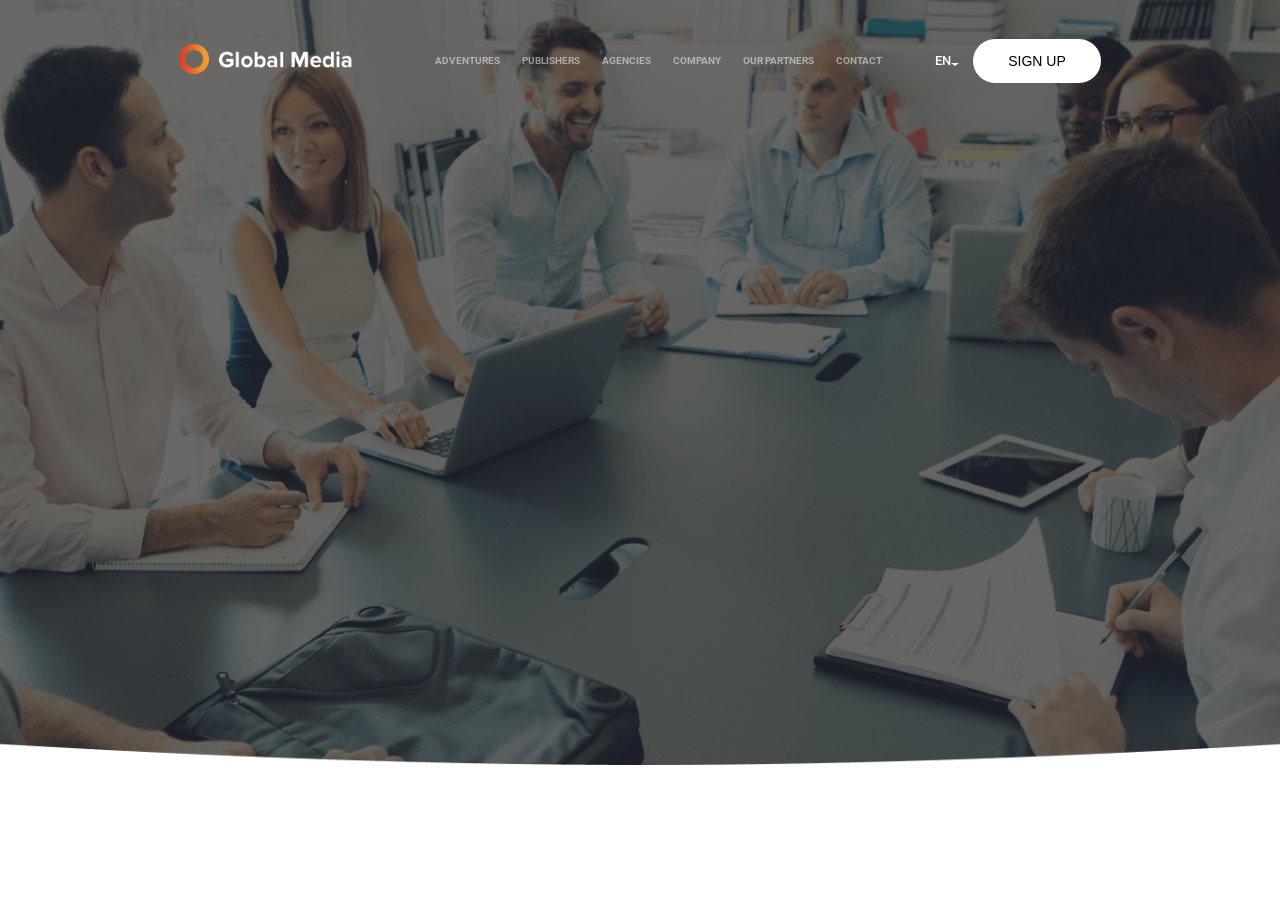
==== index.html @ 4d8687d4 "check-2" ====
<!DOCTYPE html>
<html lang="en">
<head>
    <meta charset="UTF-8">
    <meta name="viewport" content="width=device-width, initial-scale=1.0">
    <title>Document</title>
    <link rel="stylesheet" href="../public/styles/index.css">
    <link rel="stylesheet" href="../public/styles/media.css">
    <link rel="preconnect" href="https://fonts.googleapis.com">
    <link rel="preconnect" href="https://fonts.gstatic.com" crossorigin>
    <link href="https://fonts.googleapis.com/css2?family=Grand+Hotel&family=Lato:ital,wght@0,100;0,300;0,400;0,700;0,900;1,100;1,300;1,400;1,700;1,900&family=Montserrat:ital,wght@0,100..900;1,100..900&family=Roboto:ital,wght@0,100;0,300;0,400;0,500;0,700;0,900;1,100;1,300;1,400;1,500;1,700;1,900&display=swap" rel="stylesheet">
</head>
<body>

    <div class="topContainer">
        <div class="innerContainer"> 
            <div class="navBar">
                <div class="navPartOne">
                    <div class="logoImgOne">
                        <img src="../public//assets/bg.png" alt="errorLoading"/>
                    </div>
                    <div class="logoImgTwo">
                        <img src="../public//assets/global_media.png" alt="errorLoading"/>
                    </div>
                </div>
                <div class="navPartTwo">
                    <p>ADVENTURES</p>
                    <p>PUBLISHERS</p>
                    <p>AGENCIES</p>
                    <p>COMPANY</p>
                    <p>OUR PARTNERS</p>
                    <p>CONTACT</p>
                </div>
                <div class="navPartThree">
                    <div class="navPartThreeOne">
                        <div class="en">
                            EN
                        </div>
                        <div class="signUp">
                            <img src="../public//assets/image_2.png" alt="errorLoading"/>
                        </div>
                    </div>
                    <div class="navPartThreeTwo">
                        <button>SIGN UP</button>
                    </div>
                </div>
            </div>
        </div>  
    </div>
    
</body>
</html>
---- public/styles/index.css ----
*{
    margin: 0;
    padding: 0;
    box-sizing: border-box;
}

body {
    width: 100%;
    height: 100vh;
    box-sizing: border-box;
}

.topContainer {
    width: 100%;
    height: 85%;
    background-image: url(../assets/main-bg.png);
    background-repeat: no-repeat;
    background-position: center;
    background-size: cover;
}

.topContainer .innerContainer {
    width: 100%;
    height: 100%;
    padding: 2% 14%;
}

.navBar {
    width: 100%;
    height: 10%;
    display: flex;
    flex-direction: row;
    justify-content: space-between;
    align-items: flex-start;
    align-items: center;
}

.navBar .navPartOne {
    display: flex;
    flex-direction: row;
    align-items: center;
}

.navBar .navPartTwo {
    display: flex;
    align-items: center;
}

.navBar .navPartOne .logoImgOne img,
.navBar .navPartOne .logoImgTwo img {
    width: 75%;
    height: 100%;
}

.navBar .navPartTwo p {
    opacity: 0.502;
    font-size: 10px;
    line-height: 36px;
    text-transform: uppercase;
    color: #ffffff;
    font-weight: 700;
    font-family: "Roboto";
    padding: 0 11px;
}

.navBar .navPartThree {
    display: flex;
    align-items: center;
    justify-content: center;
}

.navBar .navPartThree .navPartThreeTwo button {
    font-size: 14px;
    border-radius: 25px;
    background-color: #ffffff;
    outline: none;
    border: none;
    padding: 1em 2.5em;
}

.navBar .navPartThreeOne {
    display: flex;
    align-items: center;
    padding: 0 14px;
}

.navBar .navPartThreeOne .en {
    font-size: 13px;
    line-height: 36px;
    color: #ffffff;
    font-weight: 500;
    font-family: "Roboto";
}
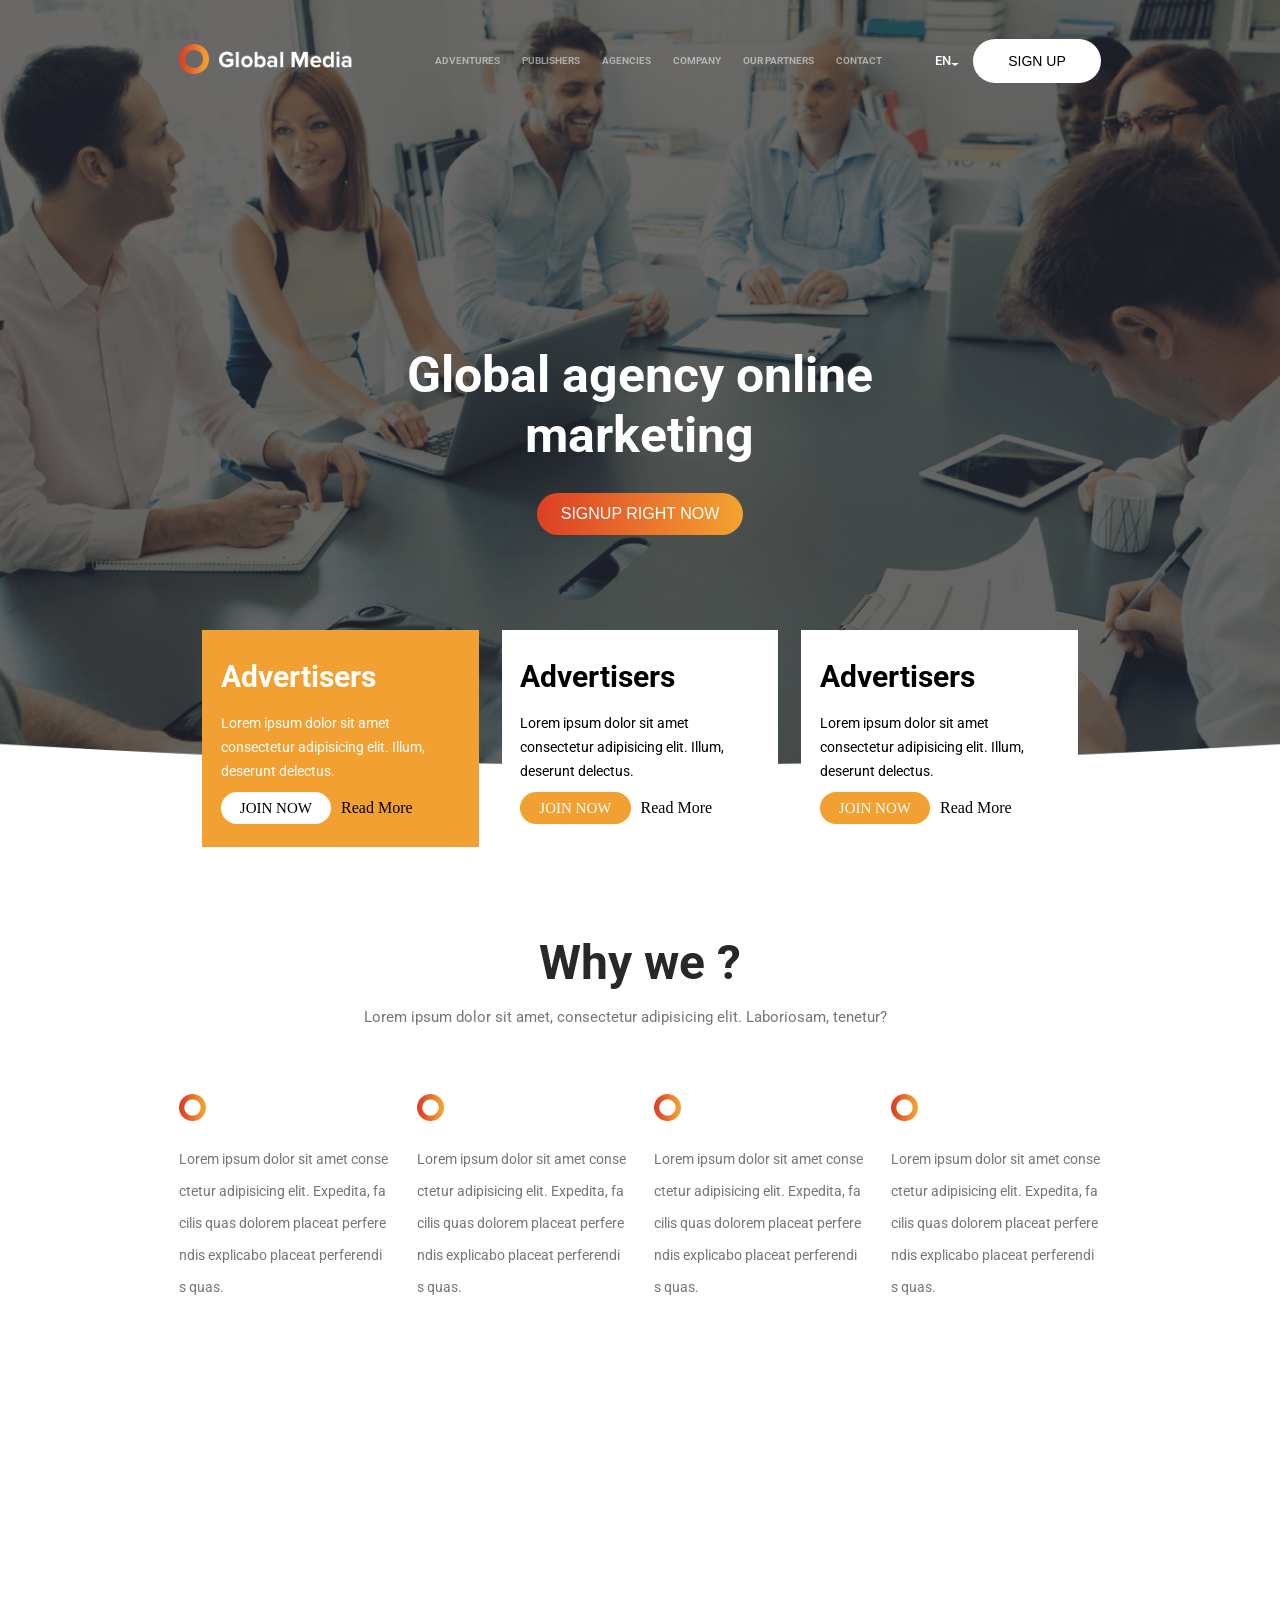
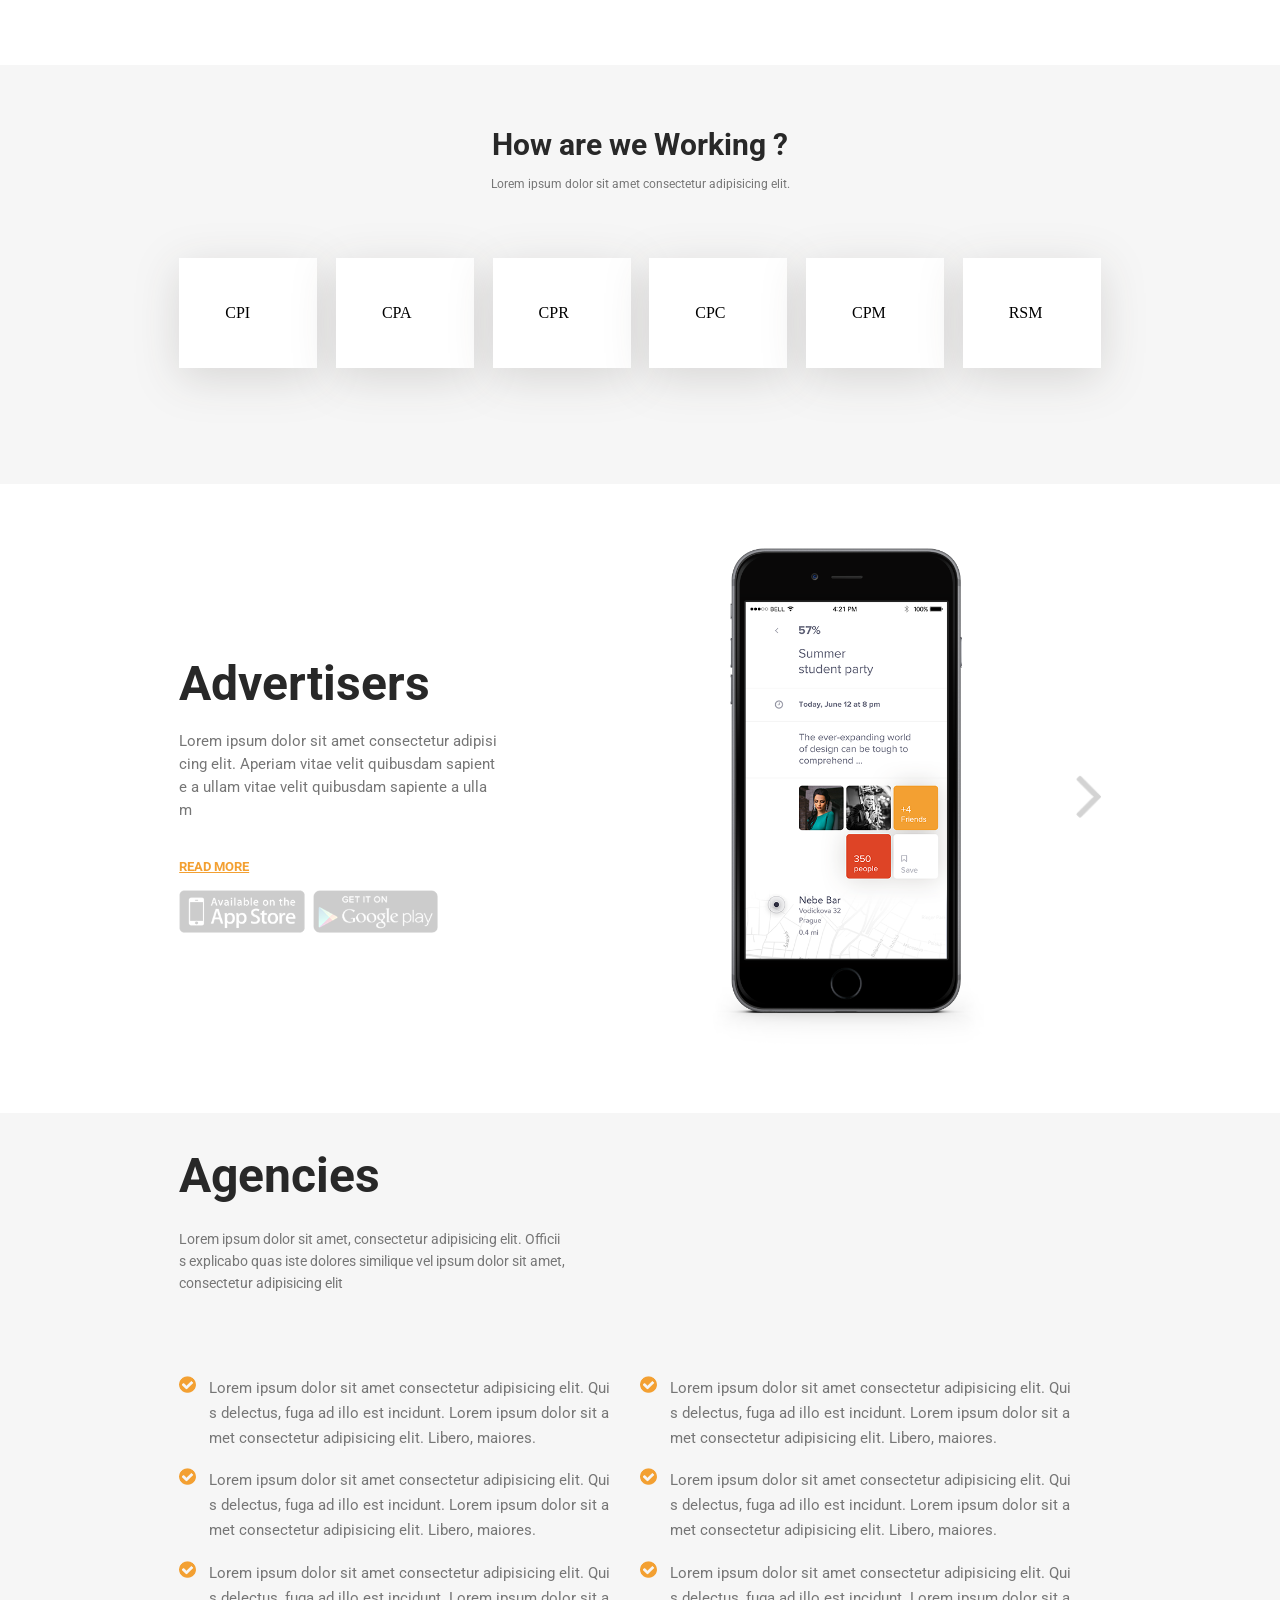
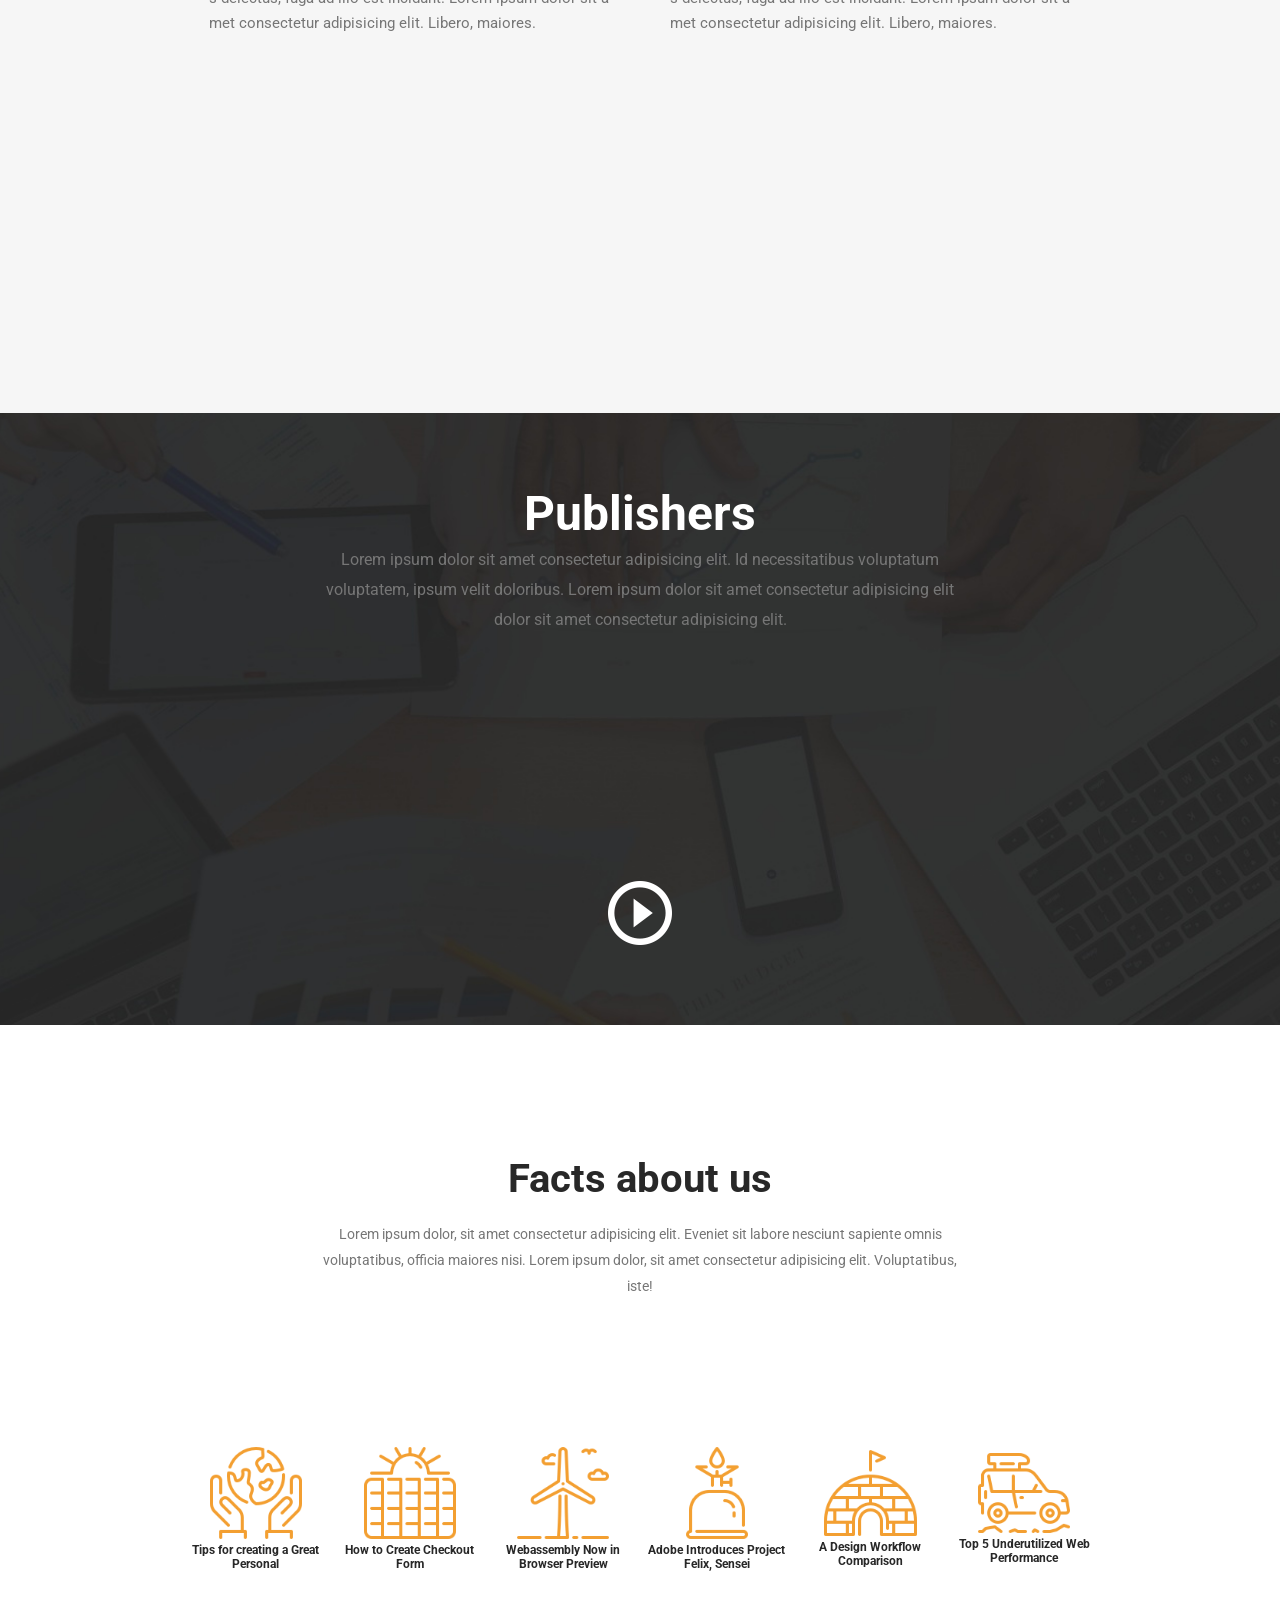
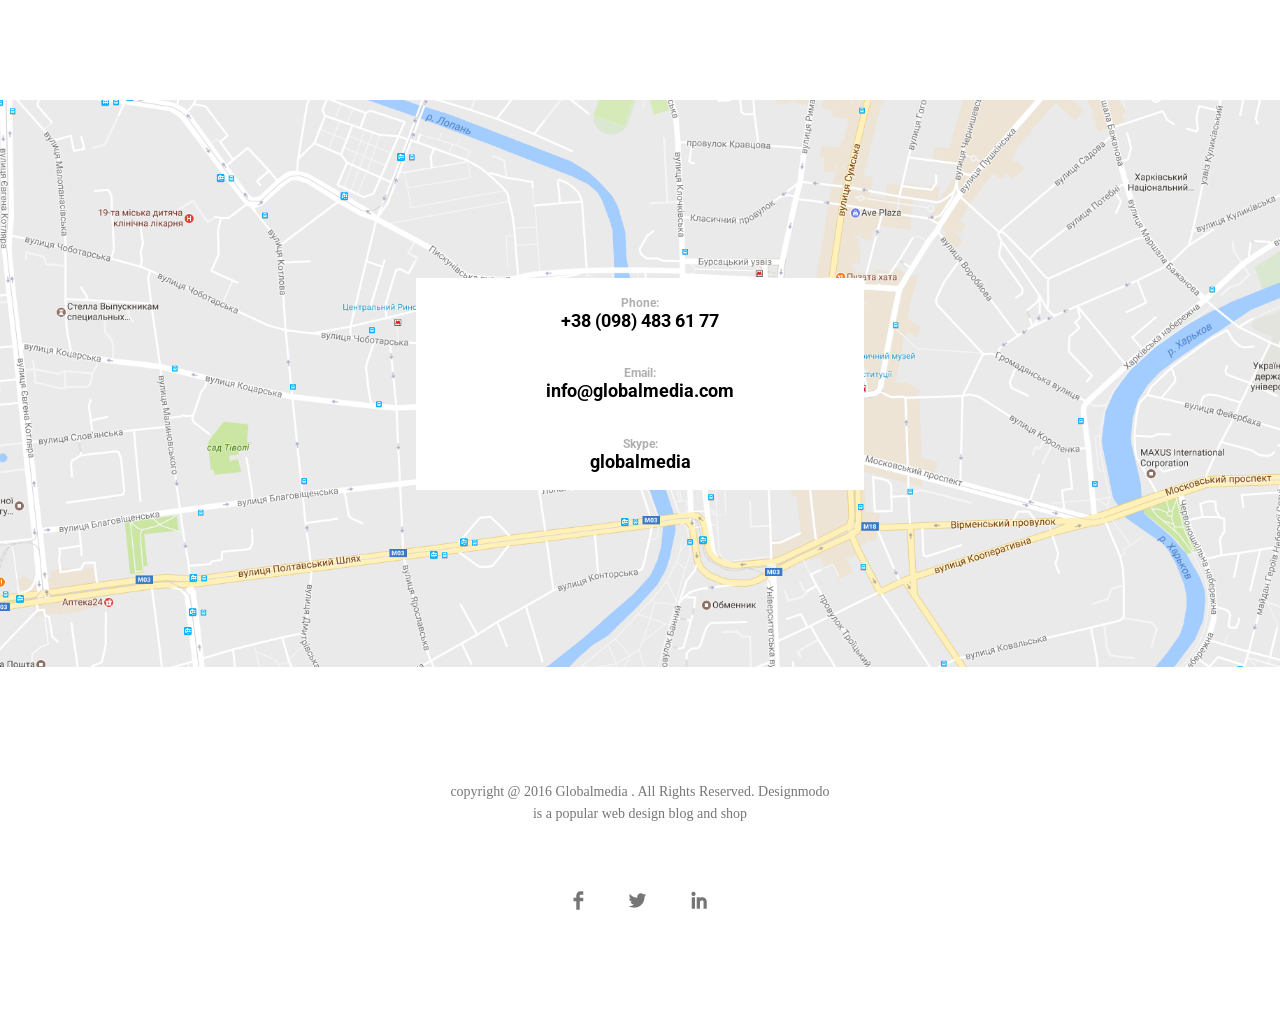
==== commit c97a1912: "first-proper-build" ====
--- a/index.html
+++ b/index.html
@@ -4,8 +4,8 @@
     <meta charset="UTF-8">
     <meta name="viewport" content="width=device-width, initial-scale=1.0">
     <title>Document</title>
-    <link rel="stylesheet" href="../public/styles/index.css">
-    <link rel="stylesheet" href="../public/styles/media.css">
+    <link rel="stylesheet" href="./public/styles/index.css">
+    <link rel="stylesheet" href="./public/styles/media.css">
     <link rel="preconnect" href="https://fonts.googleapis.com">
     <link rel="preconnect" href="https://fonts.gstatic.com" crossorigin>
     <link href="https://fonts.googleapis.com/css2?family=Grand+Hotel&family=Lato:ital,wght@0,100;0,300;0,400;0,700;0,900;1,100;1,300;1,400;1,700;1,900&family=Montserrat:ital,wght@0,100..900;1,100..900&family=Roboto:ital,wght@0,100;0,300;0,400;0,500;0,700;0,900;1,100;1,300;1,400;1,500;1,700;1,900&display=swap" rel="stylesheet">
@@ -15,12 +15,16 @@
     <div class="topContainer">
         <div class="innerContainer"> 
             <div class="navBar">
+                <div class="navPartZero">
+                    <p>Nav</p>
+                </div>
+
                 <div class="navPartOne">
                     <div class="logoImgOne">
-                        <img src="../public//assets/bg.png" alt="errorLoading"/>
+                        <img src="./public//assets/bg.png" alt="errorLoading"/>
                     </div>
                     <div class="logoImgTwo">
-                        <img src="../public//assets/global_media.png" alt="errorLoading"/>
+                        <img src="./public//assets/global_media.png" alt="errorLoading"/>
                     </div>
                 </div>
                 <div class="navPartTwo">
@@ -37,7 +41,7 @@
                             EN
                         </div>
                         <div class="signUp">
-                            <img src="../public//assets/image_2.png" alt="errorLoading"/>
+                            <img src="./public//assets/image_2.png" alt="errorLoading"/>
                         </div>
                     </div>
                     <div class="navPartThreeTwo">
@@ -45,7 +49,424 @@
                     </div>
                 </div>
             </div>
+
+            <div class="globalAgencyContainer">
+                <div class="globalAgencyContainerInnerContainer">
+                    <div class="globalAgencyHeading">
+                        Global agency online marketing
+                    </div>
+
+                    <div class="mobileOfficeImage">
+                        <img src="./public/assets/mobile-office.jpg" alt="errorLoading"/>
+                    </div>
+
+                    <div class="globalAgencyButton">
+                        <button>SIGNUP RIGHT NOW</button>
+                    </div>
+                </div>
+            </div>
         </div>  
+    </div>
+
+    <div class="secondContainer">
+        <div class="innerContainer">
+            <div class="cards">
+                <div class="cardOne">
+                    <div class="heading">
+                        Advertisers
+                    </div>
+                    <div class="para">
+                        Lorem ipsum dolor sit amet consectetur adipisicing elit. 
+                        Illum, deserunt delectus.
+                    </div>
+                    <div class="buttonsContainer">
+                        <div class="joinButton">JOIN NOW</div>
+                        <div class="readButton">Read More</div>
+                    </div>
+                </div>
+                <div class="cardTwo">
+                    <div class="heading">
+                        Advertisers
+                    </div>
+                    <div class="para">
+                        Lorem ipsum dolor sit amet consectetur adipisicing elit. 
+                        Illum, deserunt delectus.
+                    </div>
+                    <div class="buttonsContainer">
+                        <div class="joinButton">JOIN NOW</div>
+                        <div class="readButton">Read More</div>
+                    </div>
+                </div>
+                <div class="cardThree">
+                    <div class="heading">
+                        Advertisers
+                    </div>
+                    <div class="para">
+                        Lorem ipsum dolor sit amet consectetur adipisicing elit. 
+                        Illum, deserunt delectus.
+                    </div>
+                    <div class="buttonsContainer">
+                        <div class="joinButton">JOIN NOW</div>
+                        <div class="readButton">Read More</div>
+                    </div>
+                </div>
+            </div>
+
+            <div class="whyWeContainer">
+                <div class="whyWeHeading">
+                    Why we ?
+                </div>
+                <div class="whyWePara">
+                    <p>
+                        Lorem ipsum dolor sit amet, consectetur adipisicing elit. Laboriosam, tenetur?
+                    </p>
+                </div>
+            </div>
+
+            <div class="whyWeDescriptionContainer">
+                <div class="innerWhyWeDescriptionContainer">
+                    <div class="whyWeCard">
+                        <div class="imgContainer">
+                            <img src="./public//assets/bg.png" />
+                        </div>
+                        <div class="paraContainer">
+                            <p>
+                                Lorem ipsum dolor sit amet consectetur adipisicing elit.
+                                Expedita, facilis quas dolorem placeat perferendis explicabo
+                                placeat perferendis quas.
+                            </p>
+                        </div>
+                    </div>
+                    <div class="whyWeCard">
+                        <div class="imgContainer">
+                            <img src="./public//assets/bg.png" />
+                        </div>
+                        <div class="paraContainer">
+                            <p>
+                                Lorem ipsum dolor sit amet consectetur adipisicing elit.
+                                Expedita, facilis quas dolorem placeat perferendis explicabo
+                                placeat perferendis quas.
+                            </p>
+                        </div>
+                    </div>
+                    <div class="whyWeCard">
+                        <div class="imgContainer">
+                            <img src="./public//assets/bg.png" />
+                        </div>
+                        <div class="paraContainer">
+                            <p>
+                                Lorem ipsum dolor sit amet consectetur adipisicing elit.
+                                Expedita, facilis quas dolorem placeat perferendis explicabo
+                                placeat perferendis quas.
+                            </p>
+                        </div>
+                    </div>
+                    <div class="whyWeCard">
+                        <div class="imgContainer">
+                            <img src="./public//assets/bg.png" />
+                        </div>
+                        <div class="paraContainer">
+                            <p>
+                                Lorem ipsum dolor sit amet consectetur adipisicing elit.
+                                Expedita, facilis quas dolorem placeat perferendis explicabo
+                                placeat perferendis quas.
+                            </p>
+                        </div>
+                    </div>
+                </div>
+            </div>
+        </div>
+    </div>
+
+    <div class="thirdContainer">    
+        <div class="innerThirdContainer"> 
+                <div class="workingContainer">
+                    <div class="heading">
+                        How are we Working ?
+                    </div>
+                    <div class="subHeading">
+                        Lorem ipsum dolor sit amet consectetur adipisicing elit.
+                    </div>
+                </div>
+                <div class="workingCardsContainer">
+                    <div class="card">CPI</div>
+                    <div class="card">CPA</div>
+                    <div class="card">CPR</div>
+                    <div class="card">CPC</div>
+                    <div class="card">CPM</div>
+                    <div class="card">RSM</div>
+                </div>
+        </div>
+    </div>
+
+    <div class="fourthContainer">
+        <div class="innerFourthContainer">
+            <div class="advertisersPhoneContainer">
+                <div class="advertisersContainer">
+                    <div class="heading">Advertisers</div>
+                    <div class="subHeading">
+                        Lorem ipsum dolor sit amet consectetur adipisicing elit.
+                        Aperiam vitae velit quibusdam sapiente a ullam
+                        vitae velit quibusdam sapiente a ullam
+                    </div>
+                    <div class="readMore">
+                        Read More
+                    </div>
+                    <div class="buttons">
+                        <div>
+                            <img src="./public/assets/app-store.png" alt="errorLoading"/>
+                        </div>
+                        <div>
+                            <img src="./public/assets/google-play.png" alt="errorLoading"/>
+                        </div>
+                    </div>
+                </div>
+                <div class="phoneContainer">
+                    <div class="phoneImage">
+                        <img src="./public/assets/iphone 6s.png" alt="errorLoading" />
+                    </div>
+                </div>
+
+                <div class="rightIconContainer">
+                    <div class="rightIcon">
+                        <img src="./public/assets/image_3.png" alt="errorLoading"/>
+                    </div>
+                </div>
+            </div>
+        </div>
+    </div>
+
+    <div class="fifthContainer">
+        <div class="innerFifthContainer">
+            <div class="agenciesContainer">
+                <div class="heading">Agencies</div>
+                <div class="para">
+                    Lorem ipsum dolor sit amet, consectetur adipisicing elit.
+                    Officiis explicabo quas iste dolores similique vel ipsum dolor sit amet,
+                    consectetur adipisicing elit
+                </div>
+            </div>
+
+            <div class="agenciesListContainer">
+                <div class="containerOne">
+                    <div class="list">
+                        <div class="listSymbol">
+                            <img src="./public/assets/image_6.png" />
+                        </div>
+                        <div class="para">
+                            Lorem ipsum dolor sit amet consectetur adipisicing elit.
+                            Quis delectus, fuga ad illo est incidunt.
+                            Lorem ipsum dolor sit amet consectetur adipisicing elit. Libero, maiores.
+                        </div>
+                    </div>
+                    <div class="list">
+                        <div class="listSymbol">
+                            <img src="./public/assets/image_6.png" />
+                        </div>
+                        <div class="para">
+                            Lorem ipsum dolor sit amet consectetur adipisicing elit.
+                            Quis delectus, fuga ad illo est incidunt.
+                            Lorem ipsum dolor sit amet consectetur adipisicing elit. Libero, maiores.
+                        </div>
+                    </div>
+                    <div class="list">
+                        <div class="listSymbol">
+                            <img src="./public/assets/image_6.png" />
+                        </div>
+                        <div class="para">
+                            Lorem ipsum dolor sit amet consectetur adipisicing elit.
+                            Quis delectus, fuga ad illo est incidunt.
+                            Lorem ipsum dolor sit amet consectetur adipisicing elit. Libero, maiores.
+                        </div>
+                    </div>
+                   
+                </div>
+                <div class="containerTwo">                    
+                    <div class="list">
+                        <div class="listSymbol">
+                            <img src="./public/assets/image_6.png" />
+                        </div>
+                        <div class="para">
+                            Lorem ipsum dolor sit amet consectetur adipisicing elit.
+                            Quis delectus, fuga ad illo est incidunt.
+                            Lorem ipsum dolor sit amet consectetur adipisicing elit. Libero, maiores.
+                        </div>
+                    </div>
+                    <div class="list">
+                        <div class="listSymbol">
+                            <img src="./public/assets/image_6.png" />
+                        </div>
+                        <div class="para">
+                            <p>Lorem ipsum dolor sit amet consectetur adipisicing elit.
+                            Quis delectus, fuga ad illo est incidunt.
+                            Lorem ipsum dolor sit amet consectetur adipisicing elit. Libero, maiores.
+                            </p>
+                        </div>
+                    </div>
+                    <div class="list">
+                        <div class="listSymbol">
+                            <img src="./public/assets/image_6.png" />
+                        </div>
+                        <div class="para">
+                            <p>
+                                Lorem ipsum dolor sit amet consectetur adipisicing elit.
+                                Quis delectus, fuga ad illo est incidunt.
+                                Lorem ipsum dolor sit amet consectetur adipisicing elit. Libero, maiores.
+                            </p>
+                        </div>
+                    </div>
+                    
+
+                </div>
+            </div>
+        </div>
+    </div>
+
+    <div class="sixthContainer">
+        <div class="innerSixthContainer">
+            <div class="publishersContainer">
+                <div class="blockOne">
+                    <div class="heading">
+                        Publishers
+                    </div>
+                    <div class="para">
+                        Lorem ipsum dolor sit amet consectetur adipisicing elit.
+                         Id necessitatibus voluptatum voluptatem, ipsum velit doloribus.
+                         Lorem ipsum dolor sit amet consectetur adipisicing elit 
+                         dolor sit amet consectetur adipisicing elit.
+                    </div>
+                </div>
+                <div class="blockTwo">
+                    <img src="./public/assets/play.png" alt="errorLoading" />
+                </div>
+            </div>
+        </div>
+    </div>
+
+    <div class="seventhContainer">
+        <div class="innerSeventhContainer">
+            <div class="factsContainer">
+                <div class="factsOne">
+                    <div class="heading">
+                        Facts about us
+                    </div>
+                    <div class="subHeading">
+                        Lorem ipsum dolor, sit amet consectetur adipisicing elit.
+                        Eveniet sit labore nesciunt sapiente omnis voluptatibus, officia maiores nisi.
+                        Lorem ipsum dolor, sit amet consectetur adipisicing elit. Voluptatibus, iste!
+                    </div>
+                </div>
+                <div class="factsTwo">
+                    <div class="card">
+                        <div class="cardImage"> 
+                            <img src="./public/assets/glob.png" alt="errorLoading" />        
+                        </div>
+                        <div class="cardHeading">
+                            Tips for creating a Great Personal
+                        </div>
+                        <div class="cardIndicator">
+
+                        </div>
+                    </div>
+                    <div class="card">
+                        <div class="cardImage"> 
+                             <img src="./public/assets/sun.png" alt="errorLoading" />
+                        </div>
+                        <div class="cardHeading">
+                            How to Create Checkout Form
+                        </div>
+                        <div class="cardIndicator">
+
+                        </div>
+                    </div>
+                    <div class="card">
+                        <div class="cardImage"> 
+                            <img src="./public/assets/wind-wheel.png" alt="errorLoading" />
+                        </div>
+                        <div class="cardHeading">
+                            Webassembly Now in Browser Preview
+                        </div>
+                        <div class="cardIndicator">
+
+                        </div>
+                    </div>
+                    <div class="card">
+                        <div class="cardImage"> 
+                             <img id="flowerImg" src="./public/assets/image_17.png" alt="errorLoading" />
+                        </div>
+                        <div class="cardHeading">
+                            Adobe Introduces Project Felix, Sensei
+                        </div>
+                        <div class="cardIndicator">
+
+                        </div>
+                    </div>
+                    <div class="card">
+                        <div class="cardImage"> 
+                             <img src="./public/assets/flag.png" alt="errorLoading" />
+                        </div>
+                        <div class="cardHeading">
+                            A Design Workflow Comparison
+                        </div>
+                        <div class="cardIndicator">
+
+                        </div>
+                    </div>
+                    <div class="card">
+                        <div class="cardImage"> 
+                            <img src="./public//assets/car.png" alt="errorLoading" />
+                        </div>
+                        <div class="cardHeading">
+                            Top 5 Underutilized Web Performance
+                        </div>
+                        <div class="cardIndicator">
+
+                        </div>
+                    </div>
+                </div>
+            </div>
+        </div>
+    </div>
+
+    <div class="eightContainer">
+        <div class="innerEightContainer">
+            <div class="mapContainer">
+                <div class="phone">
+                    <p class="heading">Phone:</p>
+                    <p class="description">+38 (098) 483 61 77</p>
+                </div>
+                <div class="email">
+                    <p class="heading">Email:</p>
+                    <p class="description">info@globalmedia.com</p>
+                </div>
+                <div class="skype">
+                    <p class="heading">Skype:</p>
+                    <p class="description">globalmedia</p>
+                </div>
+            </div>
+        </div>
+    </div>
+
+    <div class="ninthContainer">
+        <div class="innerNinthContainer">
+            <div class="detailsContainer">
+                <div class="copyrightContainer">
+                    copyright @ 2016 Globalmedia . All Rights Reserved. Designmodo is a popular web 
+                    design blog and shop
+                </div>
+                <div class="socialIconsContainer">
+                    <div class="icon">
+                        <img src="./public/assets/meta.png" alt="errorLoading"/>
+                    </div>
+                    <div class="icon">
+                        <img src="./public/assets/twitter.png" alt="errorLoading"/>
+                    </div>
+                    <div class="icon">
+                        <img src="./public/assets/linkedin.png" alt="errorLoading"/>
+                    </div>
+                </div>
+            </div>
+        </div>
     </div>
     
 </body>
--- a/public/styles/index.css
+++ b/public/styles/index.css
@@ -9,6 +9,7 @@
     width: 100%;
     height: 100vh;
     box-sizing: border-box;
+    background-color: #ffffff;
 }
 
 .topContainer {
@@ -34,6 +35,11 @@
     justify-content: space-between;
     align-items: flex-start;
     align-items: center;
+}
+
+.navBar .navPartZero {
+    color: white;
+    display: none;
 }
 
 .navBar .navPartOne {
@@ -91,4 +97,623 @@
     color: #ffffff;
     font-weight: 500;
     font-family: "Roboto";
-}+}
+
+.topContainer .globalAgencyContainer {
+    width: 100%;
+    height: 100%;
+}
+
+.globalAgencyContainer .globalAgencyHeading{
+    width: 55%;
+    font-size: 50px;
+    line-height: 60px;
+    color: #ffffff;
+    font-weight: 700;
+    font-family: "Roboto";
+    text-align: center;
+}
+
+.globalAgencyContainer .globalAgencyButton {
+    padding: 3% 0;
+}
+
+.globalAgencyContainer .globalAgencyButton button{
+    border-radius: 25px;
+    background-image: linear-gradient(90deg, #dd3f25 0%, #f3a331 100%);
+    border: none;
+    outline: none;
+    font-size: 16px;
+    /* padding: 2% 29%; */
+    padding: 12px 24px;
+    color: white
+}
+
+.globalAgencyContainerInnerContainer {
+    width: 100%;
+    height: 100%;
+    display: flex;
+    justify-content: center;
+    align-items: center;
+    flex-direction: column;
+    /* padding-top: 5%; */
+}
+
+.globalAgencyContainerInnerContainer .mobileOfficeImage {
+    display: none;
+}
+
+/* //    opacity: 0.302; */
+
+.secondContainer {
+    width: 100%;
+    height: 100%;
+    position: relative;
+    background-color: #ffffff;
+}
+
+.secondContainer .innerContainer {
+    padding: 0 14%;
+    position: absolute;
+    top: -15%;
+}
+
+.secondContainer .innerContainer .cards{
+    display: flex;
+    justify-content: space-evenly;
+    align-items: center
+}
+
+.secondContainer .innerContainer .cardOne,
+.secondContainer .innerContainer .cardTwo,
+.secondContainer .innerContainer .cardThree {
+    width: 30%;
+    opacity: 1;
+    z-index: 2;
+}
+
+.secondContainer .innerContainer .cardOne {
+    background-color: #f3a032;
+    display: flex;
+    flex-direction: column;
+    padding: 2%;
+}
+
+.secondContainer .innerContainer .cardTwo {
+    display: flex;
+    flex-direction: column;
+    padding: 2%;
+    background-color: white;
+}
+
+.secondContainer .innerContainer .cardThree {
+    display: flex;
+    flex-direction: column;
+    padding: 2%;
+    background-color: white;
+}
+
+.secondContainer .innerContainer .cardOne .heading,
+.secondContainer .innerContainer .cardTwo .heading {
+    font-size: 30px;
+    line-height: 48px;
+    color: #ffffff;
+    font-weight: 700;
+    font-family: "Roboto";
+    padding: 2% 0;
+}
+
+.secondContainer .innerContainer .cardTwo .heading,
+.secondContainer .innerContainer .cardThree .heading {
+    font-size: 30px;
+    line-height: 48px;
+    color: #000;
+    font-weight: 700;
+    font-family: "Roboto";
+    padding: 2% 0;
+}
+
+.secondContainer .innerContainer .cardOne .para {
+    font-size: 14px;
+    line-height: 24px;
+    color: #ffffff;
+    font-weight: 400;
+    font-family: "Roboto";
+    padding: 2% 0;
+}
+
+.secondContainer .innerContainer .cardTwo .para,
+.secondContainer .innerContainer .cardThree .para  {
+    font-size: 14px;
+    line-height: 24px;
+    color: #000;
+    font-weight: 400;
+    font-family: "Roboto";
+    padding: 2% 0;
+}
+
+.secondContainer .innerContainer .cardOne .buttonsContainer, 
+.secondContainer .innerContainer .cardTwo .buttonsContainer, 
+.secondContainer .innerContainer .cardThree .buttonsContainer{
+    display: flex;
+    padding: 2% 0;
+    align-items: center;
+}   
+
+.secondContainer .innerContainer .cardOne .buttonsContainer .joinButton,
+.secondContainer .innerContainer .cardTwo .buttonsContainer .joinButton {
+    border-radius: 22px;
+    background-color: #ffffff;
+    font-size: 15px;
+    padding: 3% 8%;
+}
+
+.secondContainer .innerContainer .cardTwo .buttonsContainer .joinButton,
+.secondContainer .innerContainer .cardThree .buttonsContainer .joinButton {
+    border-radius: 22px;
+    background-color: #f3a032;
+    color: white;
+    font-size: 15px;
+    padding: 3% 8%;
+}
+
+.secondContainer .innerContainer .cardOne .buttonsContainer .readButton, 
+.secondContainer .innerContainer .cardTwo .buttonsContainer .readButton, 
+.secondContainer .innerContainer .cardThree .buttonsContainer .readButton{
+    padding: 0 10px;
+}
+
+.secondContainer .whyWeContainer {
+    width: 100%;
+    padding-top: 10%;
+}
+
+.secondContainer .whyWeContainer .whyWeHeading {
+    font-size: 48px;
+    line-height: 48px;
+    color: #282828;
+    font-weight: 700;
+    font-family: "Roboto";
+    text-align: center;
+    width: 100%;
+}
+
+.secondContainer .whyWeContainer .whyWePara{
+    width: 100%;
+    font-size: 15px;
+    line-height: 24px;
+    color: #767676;
+    font-weight: 400;
+    font-family: "Roboto";
+}
+
+.secondContainer .whyWeContainer .whyWePara p{
+    width: 60%;
+    margin: auto;
+    padding: 2% 0;
+}
+
+.whyWeDescriptionContainer, .innerWhyWeDescriptionContainer {
+    width: 100%;
+    display: flex;
+    justify-content: space-evenly;
+    gap: 3%;
+}
+
+/* .whyWeDescriptionContainer, .innerWhyWeDescriptionContainer .whyWeCard {
+    padding: 0 3%;
+} */
+
+.whyWeDescriptionContainer, .innerWhyWeDescriptionContainer .whyWeCard .paraContainer{
+    font-size: 14px;
+    line-height: 32px;
+    color: #767676;
+    font-weight: 400;
+    font-family: "Roboto";
+    padding: 5% 0;
+    word-break: break-all;
+}
+
+.whyWeDescriptionContainer, .innerWhyWeDescriptionContainer .whyWeCard .imgContainer{
+    width: 13%;
+} 
+.whyWeDescriptionContainer, .innerWhyWeDescriptionContainer .whyWeCard .imgContainer img {
+    width: 100%;
+}
+
+.thirdContainer {
+    background-color: #f6f6f6;
+}
+
+.thirdContainer, .thirdContainer .innerContainer{
+    width: 100%;
+}
+
+.thirdContainer .innerThirdContainer{
+    padding: 4% 0px
+}
+
+.thirdContainer .innerThirdContainer .workingContainer .heading{
+    line-height: 58px;
+    color: #282828;
+    font-weight: 700;
+    font-family: "Roboto";
+    text-align: center;
+    font-size: 30px;
+}
+
+.thirdContainer .innerThirdContainer .workingContainer .subHeading{
+    font-size: 12px;
+    text-align: center;
+    line-height: 20px;
+    color: #767676;
+    font-weight: 400;
+    font-family: "Roboto";
+}
+
+.thirdContainer .innerThirdContainer .workingCardsContainer{
+    padding: 5% 14%;
+    display: flex;
+    justify-content: space-around;
+    gap: 2%
+}
+
+.thirdContainer .innerThirdContainer .workingCardsContainer .card{
+    filter: drop-shadow(0px 10px 22.5px rgba(40,34,26,0.15));
+    background-color: #ffffff;
+    width: 15%;
+    padding: 5%;
+}
+
+.fourthContainer {
+    width: 100%;
+    background-color: #ffffff;
+}
+
+.fourthContainer .innerFourthContainer .advertisersPhoneContainer {
+    display: flex;
+    padding: 5% 14%;
+    justify-content: center;
+    align-items: center;
+}
+
+.fourthContainer .innerFourthContainer .phoneContainer .phoneImage img{
+    width: 100%;
+    height: 100%;
+}
+
+.fourthContainer .innerFourthContainer .advertisersPhoneContainer .advertisersContainer
+.heading {
+    font-size: 48px;
+    line-height: 48px;
+    color: #282828;
+    font-weight: 700;
+    font-family: "Roboto";
+}
+
+.fourthContainer .innerFourthContainer .advertisersPhoneContainer .advertisersContainer
+.subHeading {
+    font-size: 15px;
+    line-height: 23px;
+    color: #767676;
+    font-weight: 400;
+    font-family: "Roboto";
+    padding: 4% 0px;
+    width: 60%;
+    word-break: break-all;
+}
+
+.fourthContainer .innerFourthContainer .advertisersPhoneContainer .advertisersContainer
+.buttons {
+    display: flex;
+    width: 50%;
+}
+
+.fourthContainer .innerFourthContainer .advertisersPhoneContainer .advertisersContainer
+.buttons div img {
+    width: 100%;
+    padding-right: 8px;
+}
+
+.fourthContainer .innerFourthContainer .advertisersPhoneContainer .rightIconContainer {
+    padding-left: 10%;
+}
+
+.fourthContainer .innerFourthContainer .advertisersPhoneContainer .rightIconContainer img {
+    width: 25px;
+}
+
+.fourthContainer .innerFourthContainer .advertisersPhoneContainer .readMore {
+    text-decoration: underline;
+    text-transform: uppercase;
+    color: #f3a032;
+    font-weight: 700;
+    font-family: "Roboto";
+    padding: 3% 0;
+    font-size: 13px;
+}
+
+.fifthContainer {
+    width: 100%;
+    height: 100%;
+    background-color: #f6f6f6;
+}
+
+.fifthContainer .innerFifthContainer {
+    padding: 3% 14%;
+}
+
+.fifthContainer .innerFifthContainer .agenciesContainer .heading {
+    font-size: 48px;
+    line-height: 48px;
+    color: #282828;
+    font-weight: 700;
+    font-family: "Roboto";
+}
+
+.fifthContainer .innerFifthContainer .agenciesContainer .para {
+    font-size: 14px;
+    line-height: 22px;
+    color: #767676;
+    font-weight: 400;
+    font-family: "Roboto";
+    width: 42%;
+    word-break: break-all;
+    padding: 3% 0;
+}
+
+
+.fifthContainer .innerFifthContainer .agenciesListContainer {
+    display: flex;
+    padding: 5% 0%;
+}
+
+.fifthContainer .innerFifthContainer .agenciesListContainer .containerOne .list, 
+.fifthContainer .innerFifthContainer .agenciesListContainer .containerTwo .list {
+    display: flex;
+    align-items: baseline;
+}
+
+.fifthContainer .innerFifthContainer .agenciesListContainer .containerOne .list .listSymbol,
+.fifthContainer .innerFifthContainer .agenciesListContainer .containerTwo .list .listSymbol {
+    padding-right: 3%;
+}
+
+.fifthContainer .innerFifthContainer .agenciesListContainer .containerOne .list .listSymbol img,
+.fifthContainer .innerFifthContainer .agenciesListContainer .containerTwo .list .listSymbol img {
+    width: 17px;
+    height: 17px;
+}
+
+
+.fifthContainer .innerFifthContainer .agenciesListContainer .containerOne .list .para ,
+.fifthContainer .innerFifthContainer .agenciesListContainer .containerTwo .list .para {
+    font-size: 15px;
+    color: #767676;
+    font-weight: 400;
+    font-family: "Roboto";
+    padding: 2% 0;
+    line-height: 25px;
+    word-break: break-all;
+}
+
+
+.fifthContainer .innerFifthContainer .agenciesListContainer .containerOne , 
+.fifthContainer .innerFifthContainer .agenciesListContainer .containerTwo {
+    padding-right: 3%;
+}
+
+.sixthContainer {
+    width: 100%;
+    background-image: url(../assets/bg_24.jpg);
+    height: 68%;
+    background-size: cover;
+    background-repeat: no-repeat;
+    background-position: center;
+}
+
+.sixthContainer .innerSixthContainer {
+    width: 100%;
+    height: 100%;
+    display: flex;
+    justify-content: center;
+    align-items: center;
+}
+
+.sixthContainer .innerSixthContainer .publishersContainer{
+    display: flex;
+    flex-direction: column;
+    align-items: center;
+    width: 50%;
+    height: 100%;
+    padding: 6% 0;
+    justify-content: space-between;
+}
+
+
+.sixthContainer .innerSixthContainer .publishersContainer .blockOne .heading {
+    font-size: 48px;
+    line-height: 48px;
+    color: #ffffff;
+    font-weight: 700;
+    font-family: "Roboto";
+    text-align: center;
+}
+
+.sixthContainer .innerSixthContainer .publishersContainer .blockOne .para{
+    font-size: 16px;
+    line-height: 30px;
+    color: #767676;
+    font-weight: 400;
+    font-family: "Roboto";
+    text-align: center;
+    padding: 1% 0px;
+}
+
+.seventhContainer {
+    width: 100%;
+    height: 75%;
+}
+
+.seventhContainer .innerSeventhContainer {
+    width: 100%;
+    height: 100%;
+    display: flex;
+    justify-content: center;
+    align-items: center;
+    padding: 0 14%;
+}
+
+.seventhContainer .innerSeventhContainer .factsContainer {
+    display: flex;
+    flex-direction: column;
+    height: 100%;
+    justify-content: space-evenly;
+}
+
+.seventhContainer .innerSeventhContainer .factsContainer .factsTwo {
+    display: flex;
+    justify-content: space-evenly;
+    align-items: center;
+}
+
+.seventhContainer .innerSeventhContainer .factsContainer .factsTwo .card {
+    width: 20%;
+}
+
+.seventhContainer .innerSeventhContainer .factsContainer .factsTwo .card .cardImage {
+    text-align: center;
+}
+
+.seventhContainer .innerSeventhContainer .factsContainer .factsTwo .card .cardImage img {
+    width: 60%;
+}
+
+.seventhContainer .innerSeventhContainer .factsContainer .factsTwo .card:nth-child(4) .cardImage img{
+    width: 40%;
+}
+
+.seventhContainer .innerSeventhContainer .factsContainer .factsTwo .card .cardHeading {
+    font-size: 12px;
+    /* line-height: 30px; */
+    color: #282828;
+    font-weight: 700;
+    font-family: "Roboto";
+    text-align: center;
+    text-align: center;
+}
+
+.seventhContainer .innerSeventhContainer .factsContainer .factsOne .heading {
+    font-size: 40px;
+    line-height: 48px;
+    color: #282828;
+    font-weight: 700;
+    font-family: "Roboto";
+    text-align: center;
+}
+
+.seventhContainer .innerSeventhContainer .factsContainer .factsOne .subHeading{
+    font-size: 14px;
+    line-height: 26px;
+    color: #767676;
+    font-weight: 400;
+    font-family: "Roboto";
+    text-align: center;
+    width: 70%;
+    text-align: center;
+    margin: auto;
+    padding: 2% 0;
+}
+
+
+.eightContainer {
+    width: 100%;
+    height: 63%;
+    background-image: url(../assets/map.png);
+    background-size: cover;
+}
+
+.eightContainer .innerEightContainer {
+    width: 100%;
+    height: 100%;
+    display: flex;
+    justify-content: center;
+    align-items: center;
+}
+
+.eightContainer .innerEightContainer .mapContainer {
+    width: 35%;
+    background-color: #ffffff;
+}
+
+.eightContainer .innerEightContainer .mapContainer .phone,
+.eightContainer .innerEightContainer .mapContainer .email,
+.eightContainer .innerEightContainer .mapContainer .skype {
+    padding: 4% 0;
+}
+
+.eightContainer .innerEightContainer .mapContainer .phone .heading,
+.eightContainer .innerEightContainer .mapContainer .email .heading,
+.eightContainer .innerEightContainer .mapContainer .skype .heading{
+    font-size: 12px;
+    /* line-height: 48px; */
+    color: #b0b0b0;
+    font-weight: 700;
+    font-family: "Roboto";
+    text-align: center;
+}
+
+.eightContainer .innerEightContainer .mapContainer .phone .description,
+.eightContainer .innerEightContainer .mapContainer .email .description,
+.eightContainer .innerEightContainer .mapContainer .skype .description {
+    font-size: 18px;
+    /* line-height: 48px; */
+    color: #000;
+    font-weight: 700;
+    font-family: "Roboto";
+    text-align: center;
+}
+
+.ninthContainer { 
+    width: 100%;
+    height: 40%;
+}
+
+.ninthContainer .innerNinthContainer {
+    width: 100%;
+    height: 100%;
+    display: flex;
+    justify-content: center;
+    align-items: center;
+}
+
+.ninthContainer .innerNinthContainer {
+    background-color: #ffffff;
+}
+
+.ninthContainer .innerNinthContainer .detailsContainer .copyrightContainer {
+    font-size: 14px;
+    line-height: 22px;
+    color: #767676;
+    font-family: "Segoe UI";
+    text-align: center;
+    width: 65%;
+    margin: auto;
+}
+
+.ninthContainer .innerNinthContainer .detailsContainer {
+    display: flex;
+    flex-direction: column;
+    height: 55%;
+}
+
+
+.ninthContainer .innerNinthContainer .detailsContainer .socialIconsContainer{
+    display: flex;
+    width: 30%;
+    margin: auto;
+    justify-content: space-around;
+    align-items: center;
+}
+
+ 
--- a/public/styles/media.css
+++ b/public/styles/media.css
@@ -0,0 +1,322 @@
+@media screen and (max-width: 700px) {
+
+    .topContainer {
+        background-image: none;
+    }
+
+    .topContainer .innerContainer {
+        padding: 0;
+    }
+
+    .navBar {
+        background-color: black;
+        padding: 0 4%;
+    }
+
+
+    .navBar .navPartZero {
+        display: block;
+    }
+
+    .topContainer .innerContainer .navBar .navPartOne .logoImgOne {
+        width: 16%;
+    }
+
+    .topContainer .innerContainer .navBar .navPartOne .logoImgTwo {
+        width: 50%;
+    }
+
+    .navBar .navPartOne .logoImgOne img,
+    .navBar .navPartOne .logoImgTwo img {
+        width: 100%;
+        height: 100%;
+        padding: 0 4px;
+    }
+    
+
+    .navBar .navPartOne {
+        justify-content: right;
+    }
+
+    .topContainer .innerContainer .navPartTwo ,
+    .topContainer .innerContainer .navPartThree {
+        display: none;
+    }
+
+    .topContainer .globalAgencyContainer {
+        padding: 4% 4%;
+    }
+
+    .globalAgencyContainer .globalAgencyHeading {
+        width: 100%;
+        font-size: 32px;
+        line-height: 53px;
+    }
+
+
+    .topContainer .innerContainer .globalAgencyContainer .globalAgencyContainerInnerContainer {
+        height: auto;
+        padding: 15% 0;
+    }
+
+    .topContainer .innerContainer .globalAgencyContainer .globalAgencyContainerInnerContainer .globalAgencyHeading,
+    .topContainer .innerContainer .globalAgencyContainer .globalAgencyContainerInnerContainer .mobileOfficeImage { 
+        color: black;    
+        padding: 3% 0;
+    }
+
+    
+    .topContainer .innerContainer .globalAgencyContainer .globalAgencyContainerInnerContainer .mobileOfficeImage img {
+        width: 100%;
+        height: 100%;        
+    }
+
+    .topContainer .innerContainer .globalAgencyContainer .globalAgencyButton button {
+        font-size: 11px;
+    }
+
+        
+    .globalAgencyContainerInnerContainer .mobileOfficeImage {
+        display: block;
+    }
+
+    .secondContainer {
+        height: auto;
+    }
+
+    .secondContainer .innerContainer {
+        padding: 0;
+        position: static;
+        padding: 0 4%;
+    }
+
+    .secondContainer .innerContainer .cards {
+        flex-direction: column;
+    }
+
+    .secondContainer .innerContainer .cardOne,
+    .secondContainer .innerContainer .cardTwo,
+    .secondContainer .innerContainer .cardThree {
+        width: 100%;
+        box-shadow: 2px 4px 4px 4px rgba(0, 0, 0, 0.2);
+        margin: 2% 0;
+    }
+
+
+    .secondContainer .innerContainer .cardOne .buttonsContainer .joinButton,
+    .secondContainer .innerContainer .cardTwo .buttonsContainer .joinButton,
+    .secondContainer .innerContainer .cardThree .buttonsContainer .joinButton {
+        font-size: 10px;
+        padding: 3% 8%;
+        font-weight: bold;
+    }
+
+    .secondContainer .innerContainer .cardOne .heading,
+    .secondContainer .innerContainer .cardTwo .heading,
+    .secondContainer .innerContainer .cardThree .heading {
+        font-size: 22px;
+    }
+
+    .secondContainer .whyWeContainer {
+        padding-top: 15%;
+    }
+
+    .secondContainer .whyWeContainer .whyWeHeading {
+        font-size: 34px;
+    }
+
+    .secondContainer .whyWeContainer .whyWePara p {
+        width: 100%;
+        word-break: break-all;
+    }
+
+    .secondContainer .whyWeContainer .whyWePara {
+        width: 100%;
+        font-size: 14px;
+        line-height: 23px;
+    }
+
+    .secondContainer .innerContainer .whyWeDescriptionContainer .innerWhyWeDescriptionContainer {
+        flex-direction: column;
+    }
+
+    .secondContainer .innerContainer .whyWeDescriptionContainer, .innerWhyWeDescriptionContainer .whyWeCard .paraContainer {
+        line-height: 24px;
+        font-size: 14px;
+    }
+
+     .innerWhyWeDescriptionContainer .whyWeCard .paraContainer p{
+        word-break: break-all;
+    
+    }
+
+    .secondContainer .innerContainer .whyWeDescriptionContainer .innerWhyWeDescriptionContainer .whyWeCard{
+        display: flex;
+        padding: 3% 0;
+        align-items: baseline;
+        flex-direction: column;
+    }
+
+
+    .innerWhyWeDescriptionContainer .whyWeCard .imgContainer {
+        width: 7%;
+    }
+
+    .thirdContainer {
+        padding: 10% 0;
+    }
+
+    .thirdContainer .innerThirdContainer {
+        padding: 4% 4%;
+    }
+
+    .thirdContainer .innerThirdContainer .workingCardsContainer .card {
+        width: auto;
+    }
+
+    .thirdContainer .innerThirdContainer .workingContainer .heading {
+        line-height: 50px;
+        font-size: 17px;
+    }
+
+    .thirdContainer .innerThirdContainer .workingContainer .subHeading {
+        font-size: 10px;
+        line-height: 10px;
+    }
+
+    .thirdContainer .innerThirdContainer .workingCardsContainer {
+        gap: 1%;
+    }
+
+    .fourthContainer .innerFourthContainer {
+        padding: 0 4%;
+    }
+
+    .fourthContainer .innerFourthContainer .advertisersPhoneContainer {
+        flex-direction: column;
+    }
+
+    .fourthContainer .innerFourthContainer .advertisersPhoneContainer {
+        padding: 0;
+    }
+    
+    .fourthContainer .innerFourthContainer .advertisersPhoneContainer .advertisersContainer .subHeading {
+        width: 100%;
+        word-break: break-all;
+    }
+
+    .fourthContainer .innerFourthContainer .advertisersPhoneContainer .advertisersContainer .heading {
+        font-size: 33px;
+        text-align: center;
+    }
+
+    .fourthContainer .innerFourthContainer .advertisersPhoneContainer .readMore {
+        text-align: center;
+    }
+
+    .fourthContainer .innerFourthContainer .advertisersPhoneContainer .buttons {
+        margin: auto;
+    }
+
+    .fourthContainer .innerFourthContainer .advertisersPhoneContainer .phoneContainer{
+        padding: 12% 0;
+    }
+
+    .fourthContainer .innerFourthContainer .advertisersPhoneContainer .rightIconContainer {
+        padding: 5% 0
+    }
+
+
+    .fifthContainer .innerFifthContainer {
+        padding: 4% 4%;
+    }
+
+    .fifthContainer .innerFifthContainer .agenciesContainer .heading {
+        font-size: 36px;
+    }
+
+    .fifthContainer .innerFifthContainer .agenciesContainer .para {
+        width: 100%;
+    }
+
+    .fifthContainer .innerFifthContainer .agenciesListContainer {
+        flex-direction: column;
+    }
+
+    .sixthContainer {
+        height: auto;
+    }
+
+    .sixthContainer .innerSixthContainer .publishersContainer .blockOne .heading {
+        font-size: 30px;
+    }
+
+    .sixthContainer .innerSixthContainer .publishersContainer .blockOne .para {
+        font-size: 11px;
+        word-break: break-all;
+        line-height: 20px;
+        text-align: justify;
+    }
+
+    .sixthContainer .innerSixthContainer .publishersContainer .blockTwo {
+        padding: 14% 0;
+    }
+
+    .seventhContainer {
+        height: auto;
+    }
+
+    .seventhContainer .innerSeventhContainer {
+        padding: 4% 4%;
+    }
+
+    .seventhContainer .innerSeventhContainer .factsContainer .factsTwo {
+        flex-direction: column;
+    }
+
+    .seventhContainer .innerSeventhContainer .factsContainer .factsOne .subHeading {
+        font-size: 14px;
+        line-height: 26px;
+        width: 100%;
+        margin: auto;
+        padding: 2% 0;
+        text-align: justify;
+        word-break: break-all;
+    }
+
+    .seventhContainer .innerSeventhContainer .factsContainer .factsTwo .card {
+        width: 70%;
+        padding: 5% 0;
+    }
+
+    .eightContainer {
+        height: auto;
+        padding: 8% 0;
+    }
+
+    .eightContainer .innerEightContainer .mapContainer .phone .description,
+    .eightContainer .innerEightContainer .mapContainer .email .description,
+    .eightContainer .innerEightContainer .mapContainer .skype .description {
+        font-size: 10px;
+    }
+
+    .ninthContainer .innerNinthContainer .detailsContainer .copyrightContainer,
+    .ninthContainer .innerNinthContainer .detailsContainer .socialIconsContainer {
+        margin: 0;
+        width: 100%;
+    }
+
+    .ninthContainer .innerNinthContainer .detailsContainer .socialIconsContainer {
+        padding: 5% 0;
+    }
+
+    .ninthContainer .innerNinthContainer {
+        padding: 0 4%;
+    }
+
+    .ninthContainer {
+        height: auto;
+        padding: 20% 0;
+    }
+
+}
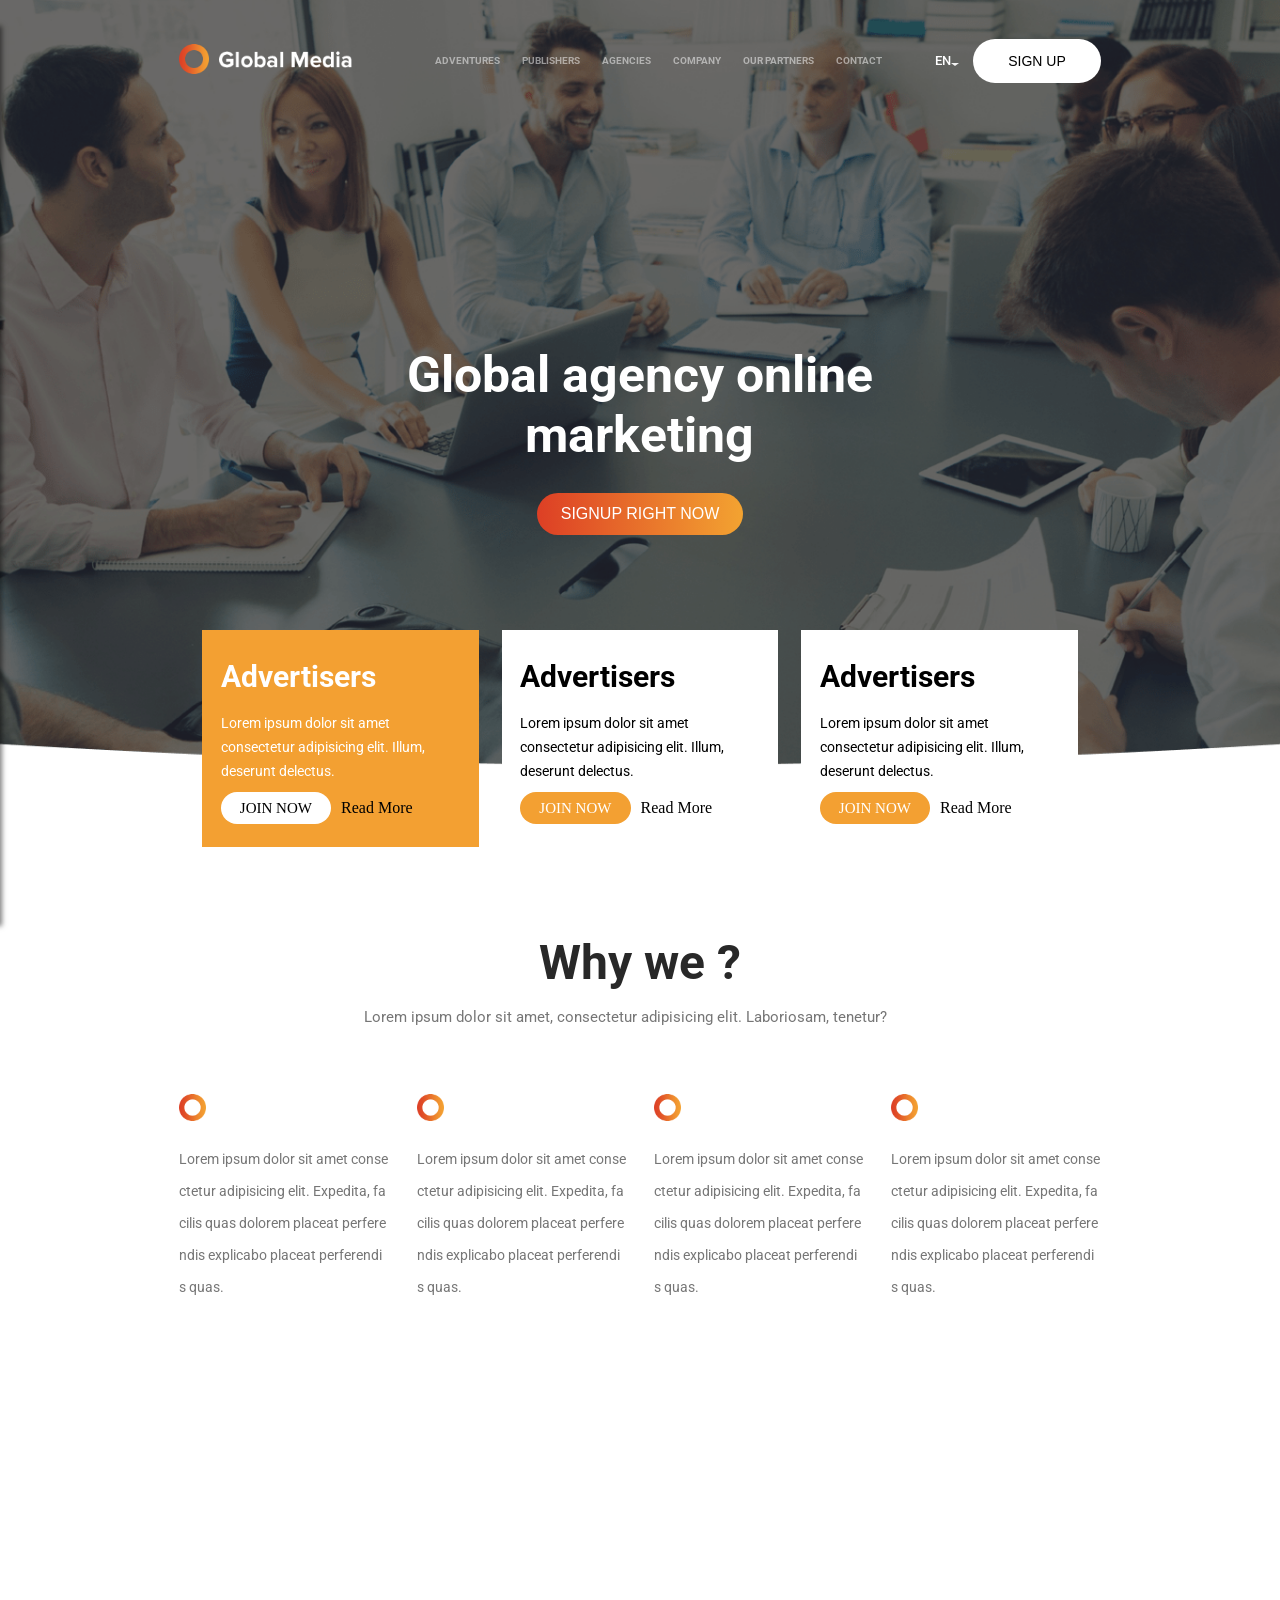
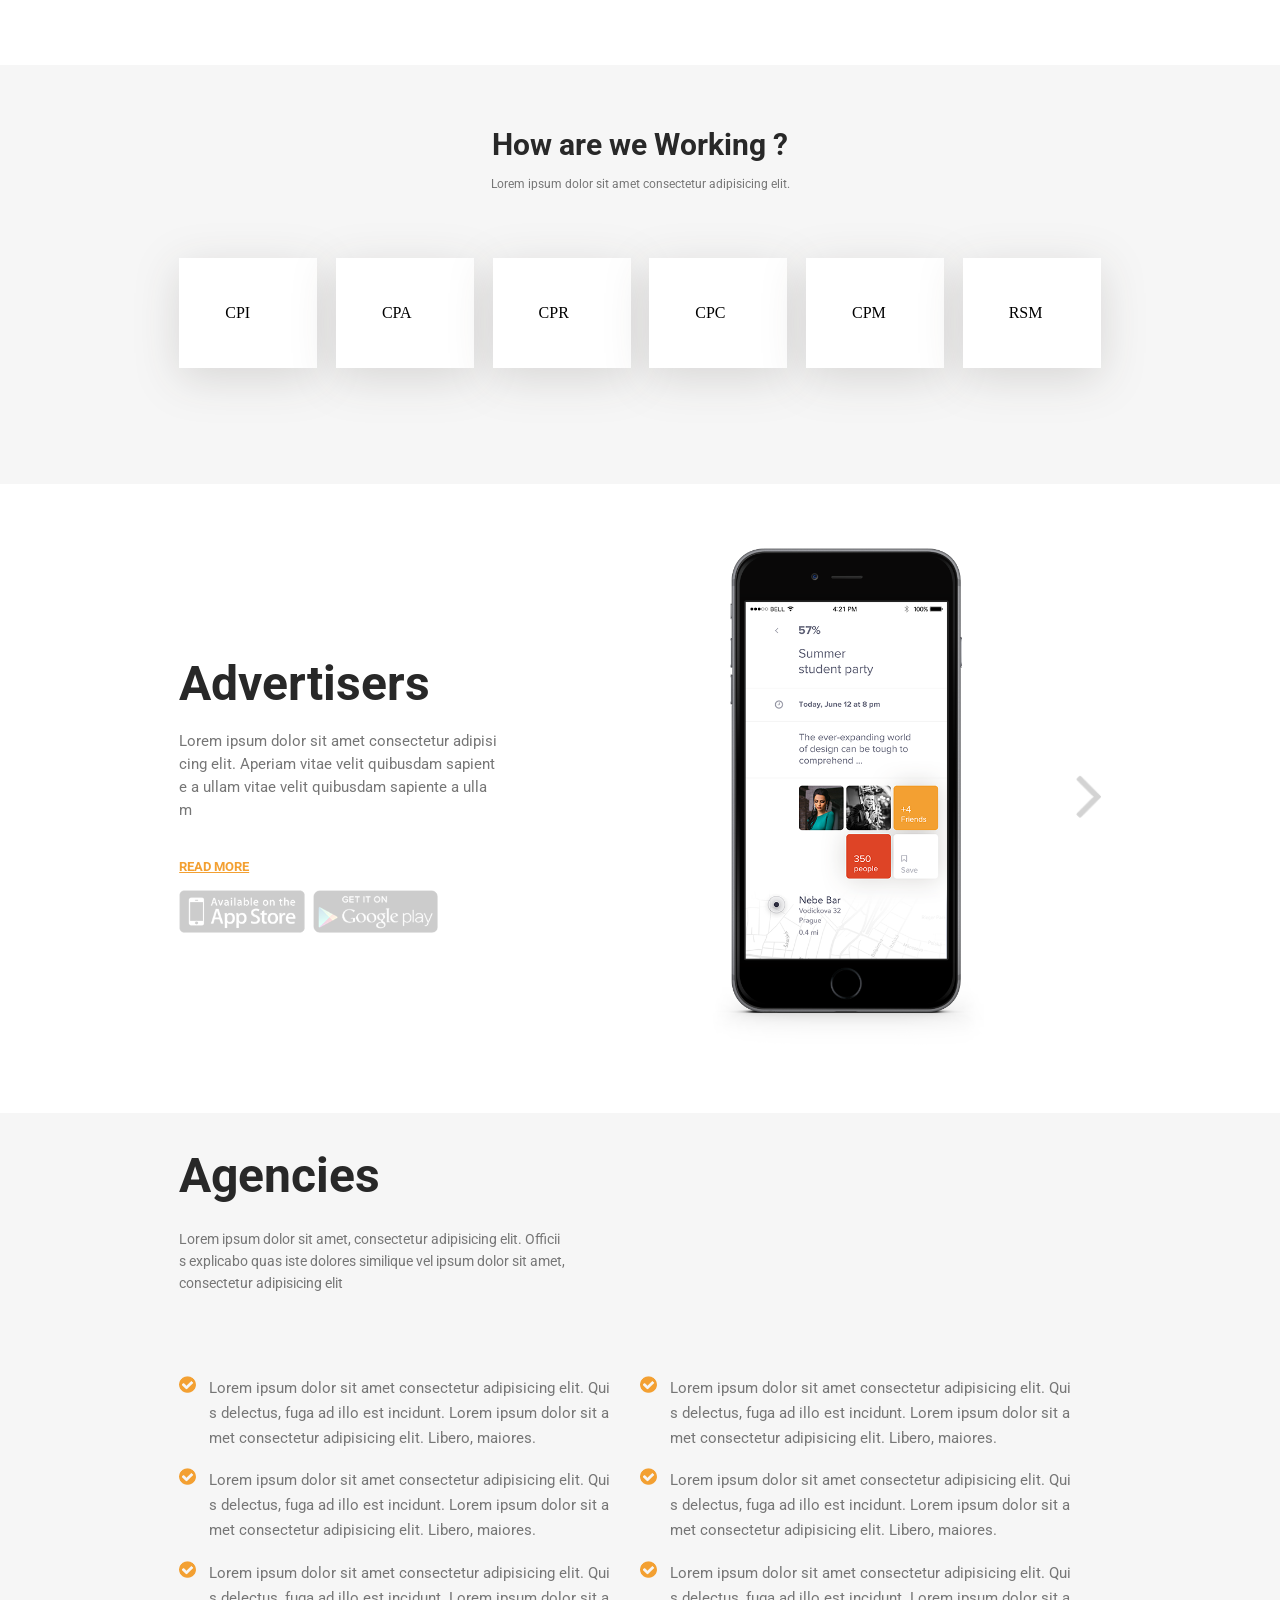
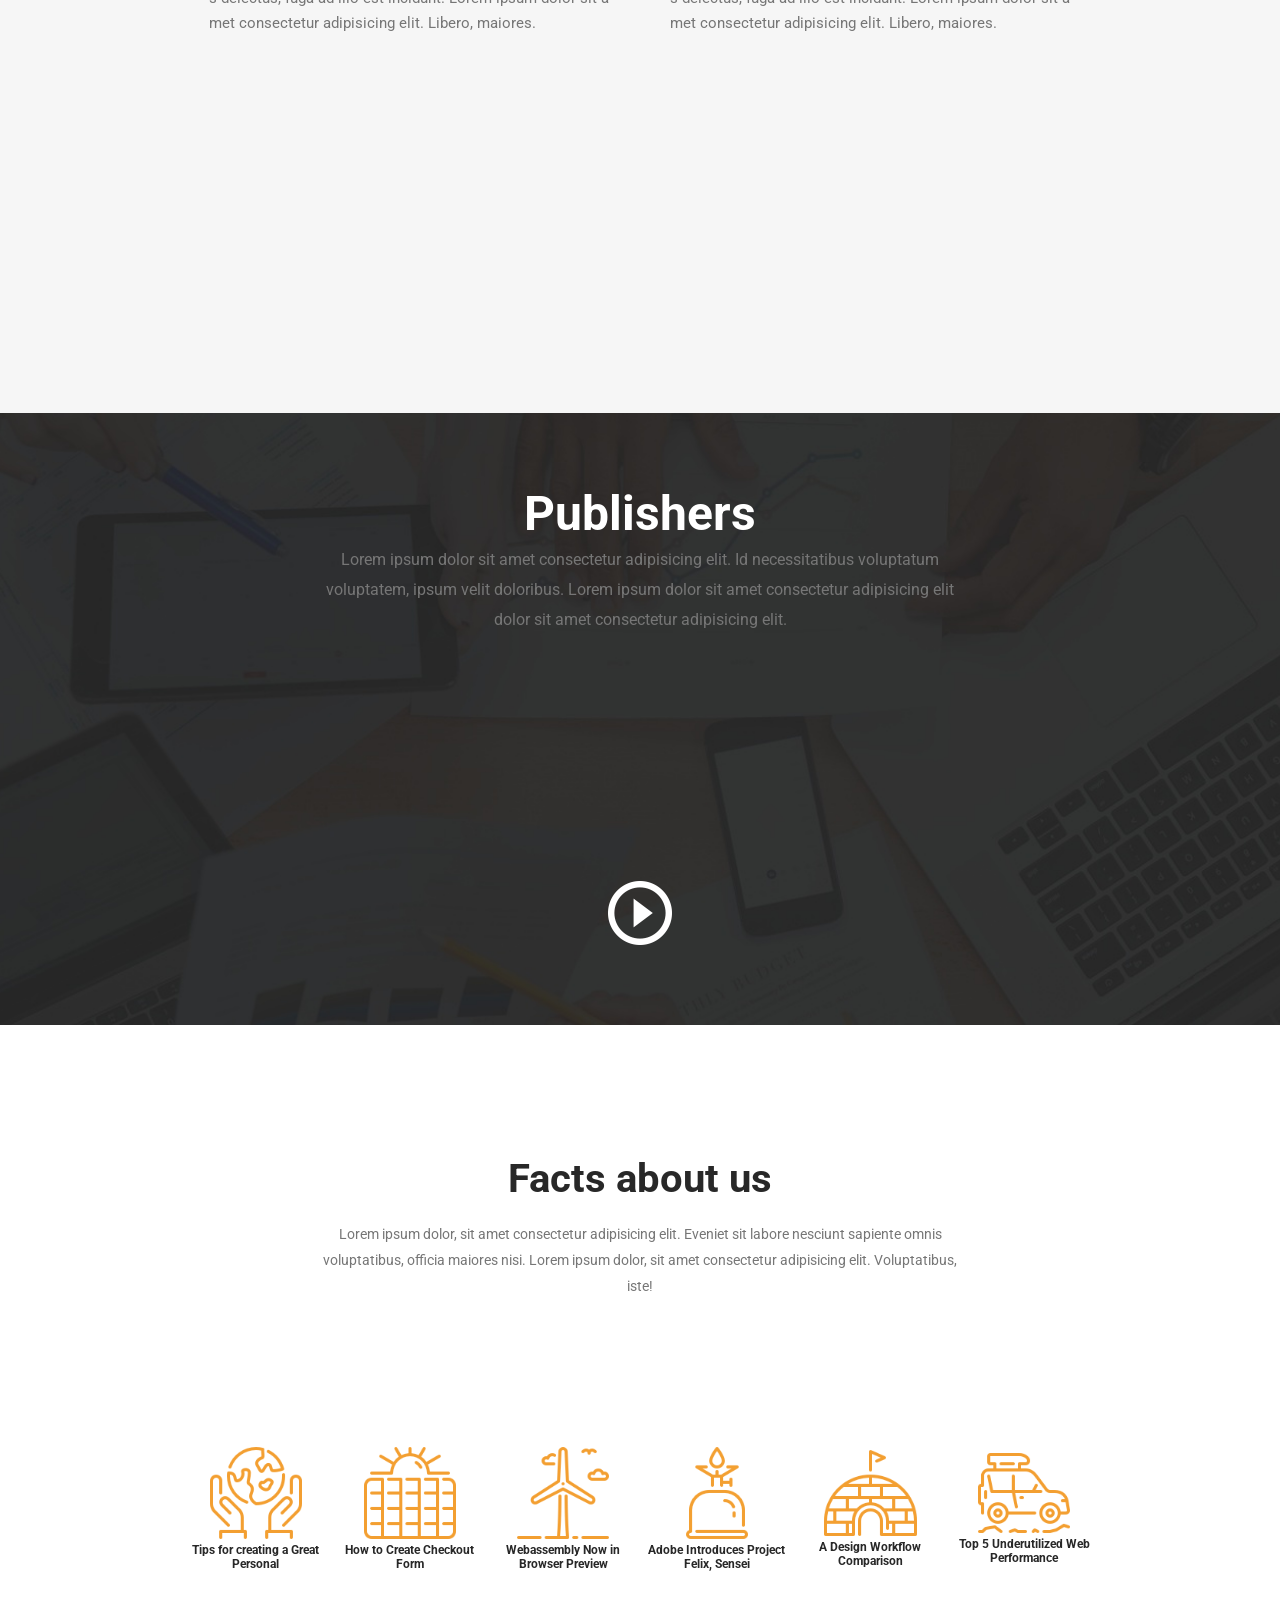
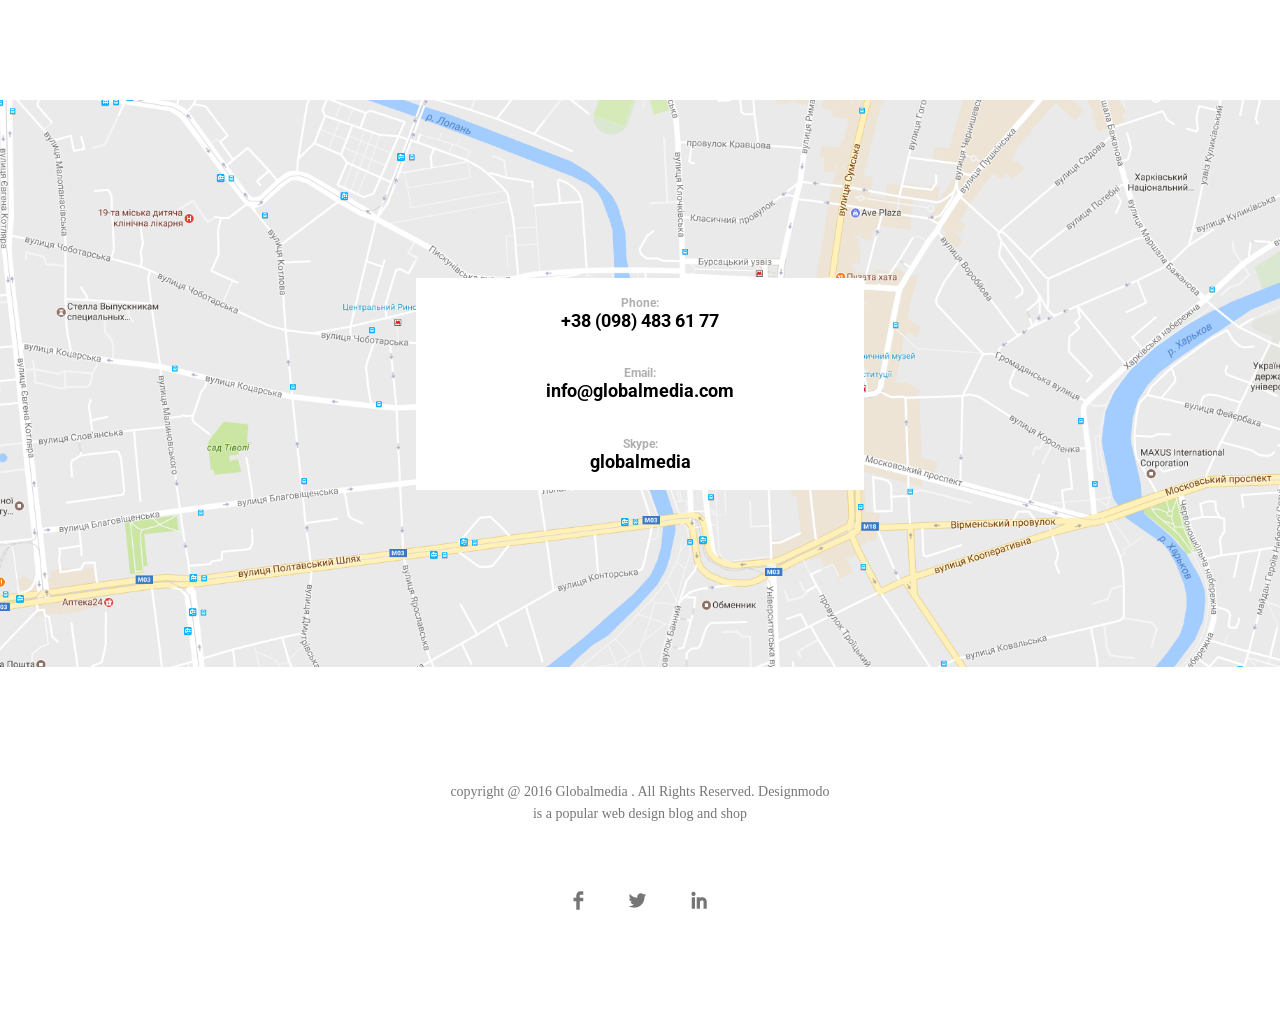
==== commit 3de65795: "added-navbar-and-fixed-footer" ====
--- a/index.html
+++ b/index.html
@@ -13,10 +13,21 @@
 <body>
 
     <div class="topContainer">
-        <div class="innerContainer"> 
+        <div class="innerContainer">
+            <input type='checkbox' id='toggle'></input>
+            <aside class='leftbar'>
+                <label for='toggle' class='exit'>X</label>
+                <p>ADVENTURES</p>
+                <p>PUBLISHERS</p>
+                <p>AGENCIES</p>
+                <p>COMPANY</p>
+                <p>COMPANY</p>
+                <p>OUR PARTNERS</p>
+            </aside>
+
             <div class="navBar">
                 <div class="navPartZero">
-                    <p>Nav</p>
+                    <label for='toggle' class='button'>&#9776;</label>
                 </div>
 
                 <div class="navPartOne">
--- a/public/styles/index.css
+++ b/public/styles/index.css
@@ -10,6 +10,39 @@
     height: 100vh;
     box-sizing: border-box;
     background-color: #ffffff;
+}
+
+#toggle {
+    display: none;
+}
+
+.button {
+    font-size: 23px;
+}
+
+.exit {
+    cursor: pointer;
+    font-weight: 800;
+    color: white;
+    float: right;
+    padding: 1.1rem;
+}
+
+.leftbar {
+    position: absolute;
+    width: 50%;
+    height: 100%;
+    background-color: rgba(0, 0, 0, 0.9);
+    box-shadow: 2px 0px 5px rgba(0, 0, 0, 0.5);
+    left: -50%;
+    z-index: 3;
+    transition: left 0.5s ease-in-out;
+}
+
+.leftbar p {
+    color: white;
+    padding: 10% 4%;
+    font-family: "Roboto";
 }
 
 .topContainer {
--- a/public/styles/media.css
+++ b/public/styles/media.css
@@ -1,7 +1,12 @@
 @media screen and (max-width: 700px) {
+
+    #toggle:checked ~ .leftbar {
+        left: 0;
+    }
 
     .topContainer {
         background-image: none;
+        height: auto;
     }
 
     .topContainer .innerContainer {
@@ -10,7 +15,7 @@
 
     .navBar {
         background-color: black;
-        padding: 0 4%;
+        padding: 3% 4%;
     }
 
 
@@ -226,6 +231,9 @@
         padding: 5% 0
     }
 
+    .fifthContainer {
+        height: auto;
+    }
 
     .fifthContainer .innerFifthContainer {
         padding: 4% 4%;
@@ -311,12 +319,15 @@
     }
 
     .ninthContainer .innerNinthContainer {
-        padding: 0 4%;
+        padding: 0% 4%;
     }
 
     .ninthContainer {
-        height: auto;
-        padding: 20% 0;
+        height: 40%;
+    }
+
+    .ninthContainer .innerNinthContainer .detailsContainer {
+        justify-content: end;
     }
 
 }
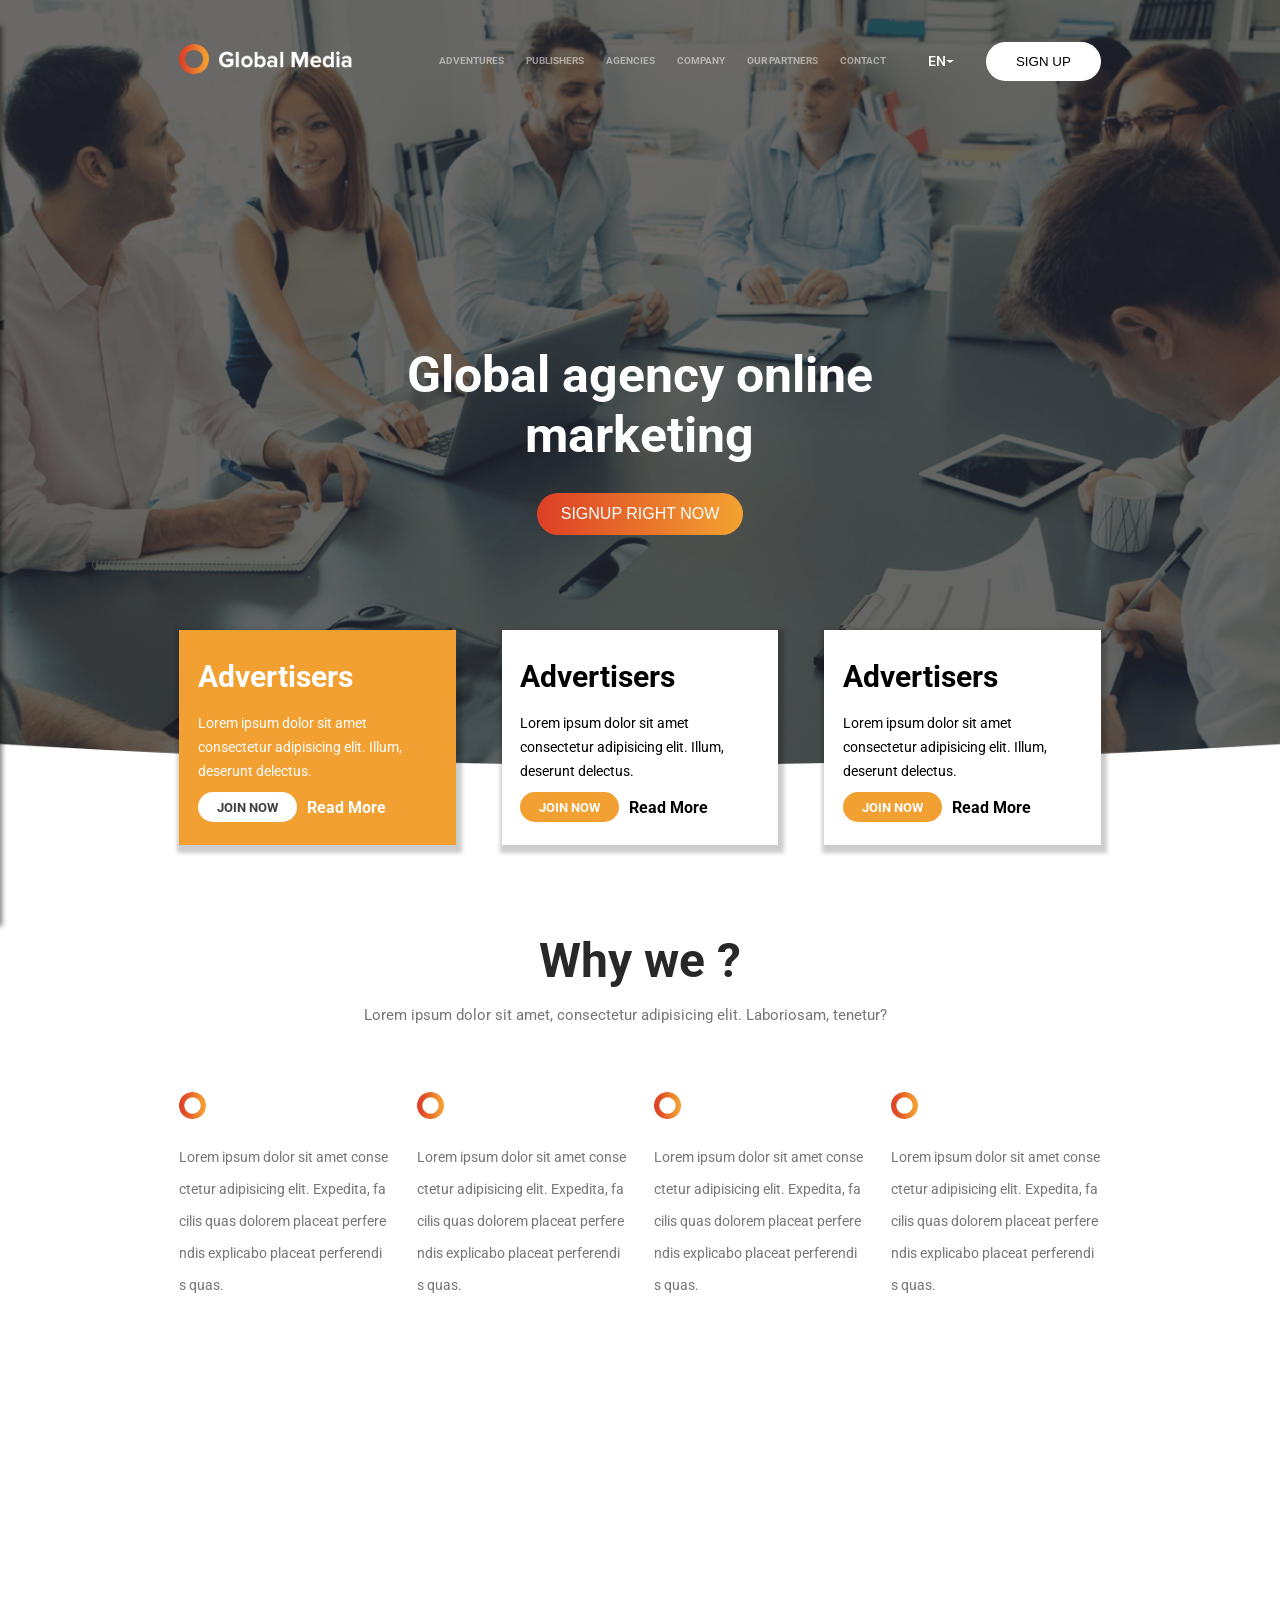
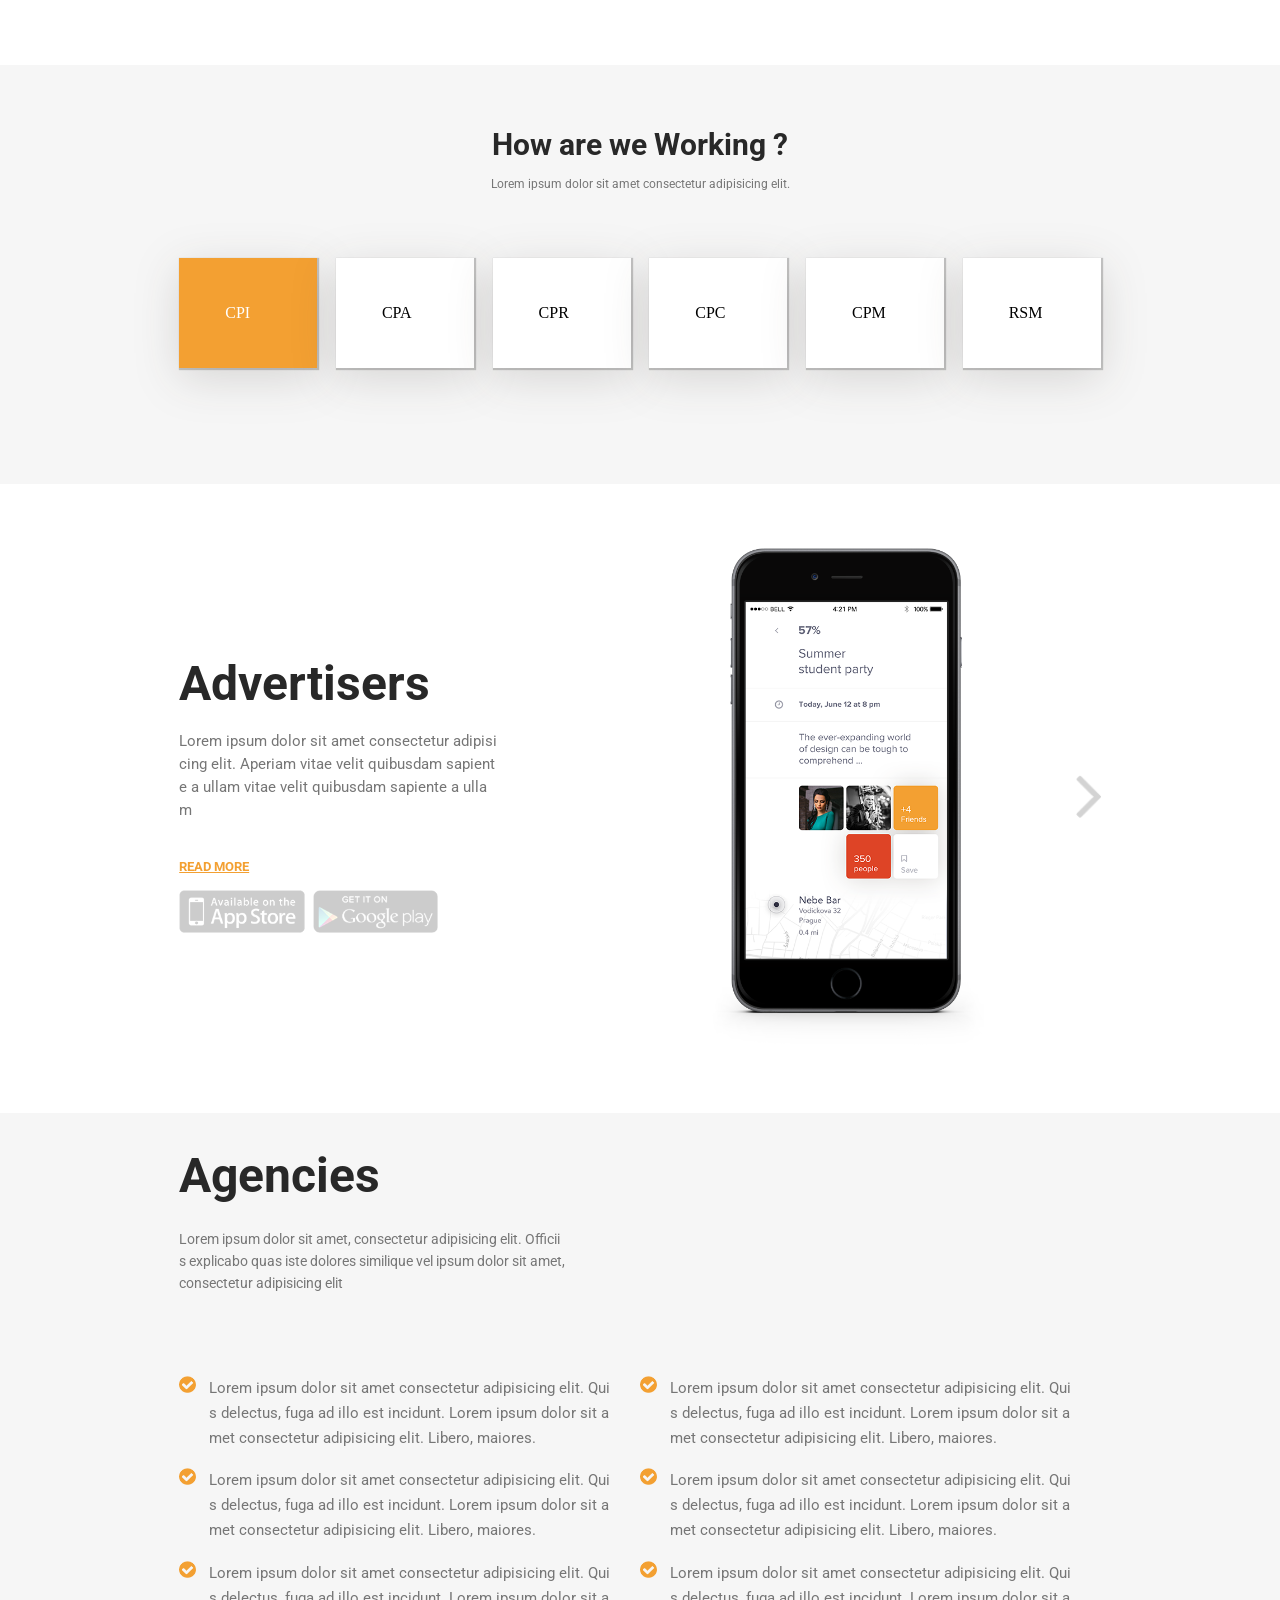
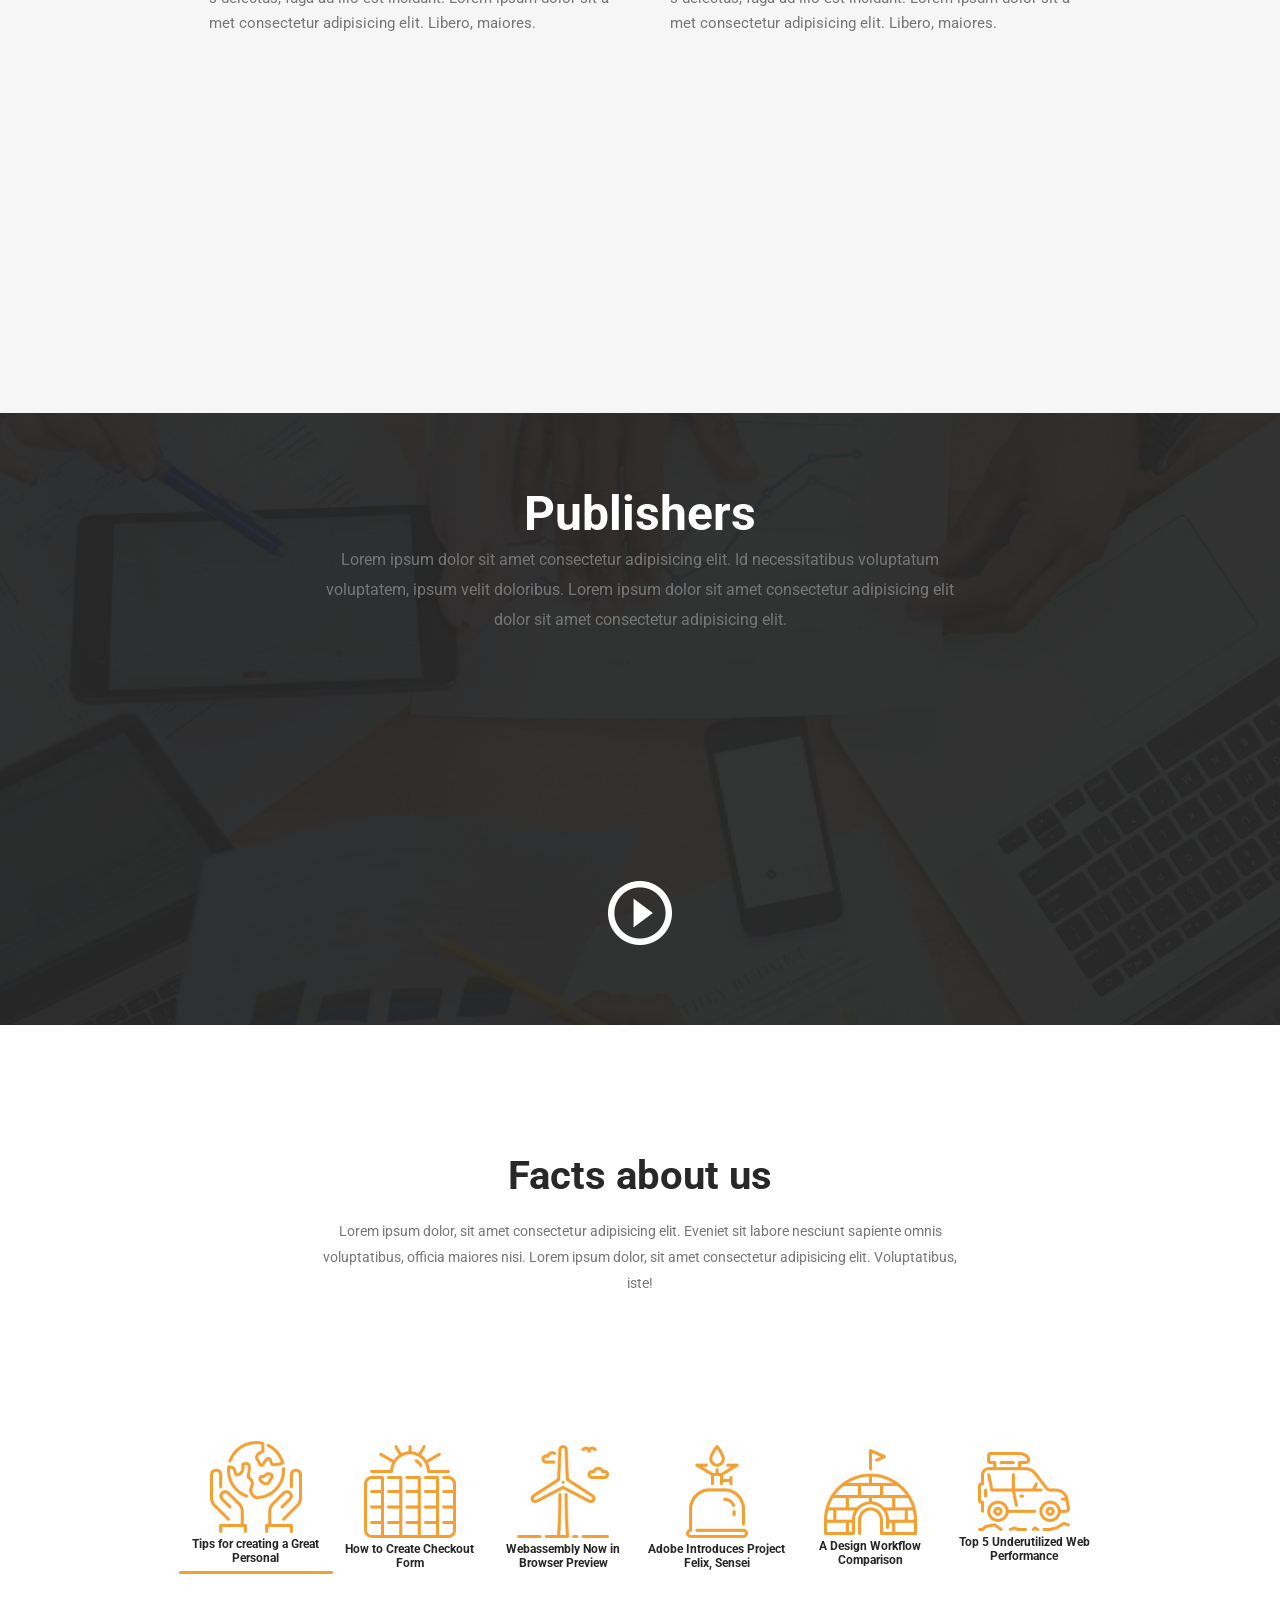
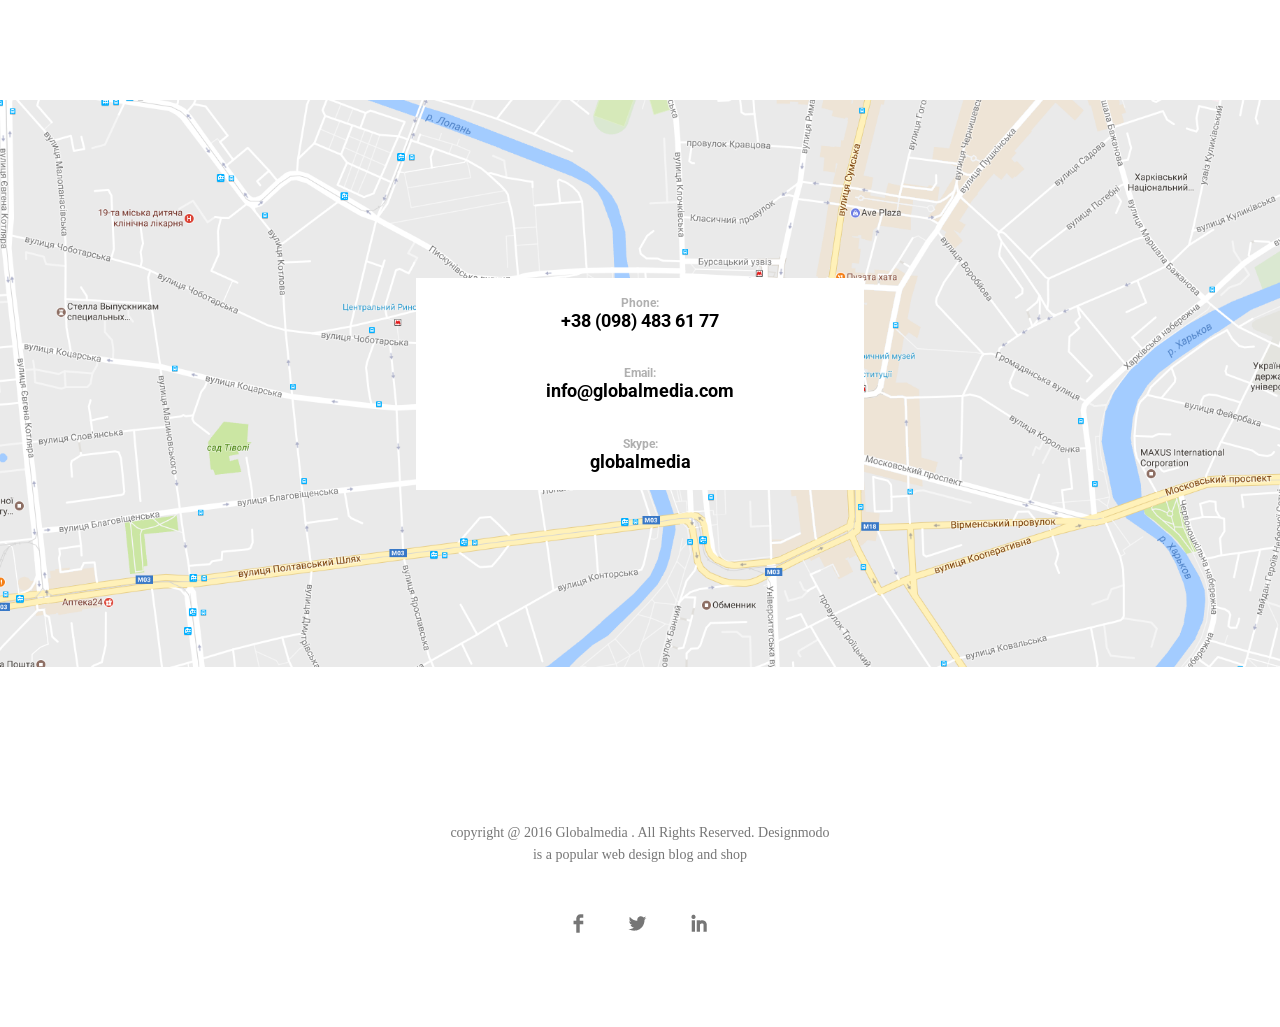
==== commit f4d77562: "finished" ====
--- a/index.html
+++ b/index.html
@@ -47,18 +47,16 @@
                     <p>CONTACT</p>
                 </div>
                 <div class="navPartThree">
-                    <div class="navPartThreeOne">
-                        <div class="en">
-                            EN
-                        </div>
-                        <div class="signUp">
+                    <div class="en">
+                       <p>EN</p>
+                    </div>
+                    <div class="enIcon">
                             <img src="./public//assets/image_2.png" alt="errorLoading"/>
-                        </div>
-                    </div>
-                    <div class="navPartThreeTwo">
-                        <button>SIGN UP</button>
-                    </div>
-                </div>
+                    </div>
+                </div>
+                <div class="navPartFour">
+                    <button>SIGN UP</button>
+            </div>
             </div>
 
             <div class="globalAgencyContainer">
@@ -376,7 +374,7 @@
                             Tips for creating a Great Personal
                         </div>
                         <div class="cardIndicator">
-
+                            <div id="line"></div>
                         </div>
                     </div>
                     <div class="card">
@@ -387,7 +385,7 @@
                             How to Create Checkout Form
                         </div>
                         <div class="cardIndicator">
-
+                            <div></div>
                         </div>
                     </div>
                     <div class="card">
@@ -398,7 +396,7 @@
                             Webassembly Now in Browser Preview
                         </div>
                         <div class="cardIndicator">
-
+                            <div></div>
                         </div>
                     </div>
                     <div class="card">
@@ -409,7 +407,7 @@
                             Adobe Introduces Project Felix, Sensei
                         </div>
                         <div class="cardIndicator">
-
+                            <div></div>
                         </div>
                     </div>
                     <div class="card">
@@ -420,7 +418,7 @@
                             A Design Workflow Comparison
                         </div>
                         <div class="cardIndicator">
-
+                            <div></div>
                         </div>
                     </div>
                     <div class="card">
@@ -431,7 +429,7 @@
                             Top 5 Underutilized Web Performance
                         </div>
                         <div class="cardIndicator">
-
+                            <div></div>
                         </div>
                     </div>
                 </div>
--- a/public/styles/index.css
+++ b/public/styles/index.css
@@ -109,6 +109,13 @@
     justify-content: center;
 }
 
+.navBar .navPartThree .en{
+    font-size: 14px;
+    line-height: 36px;
+    color: #ffffff;
+    font-weight: 500;
+    font-family: "Roboto";
+}
 .navBar .navPartThree .navPartThreeTwo button {
     font-size: 14px;
     border-radius: 25px;
@@ -118,18 +125,16 @@
     padding: 1em 2.5em;
 }
 
-.navBar .navPartThreeOne {
-    display: flex;
-    align-items: center;
-    padding: 0 14px;
-}
-
-.navBar .navPartThreeOne .en {
-    font-size: 13px;
-    line-height: 36px;
-    color: #ffffff;
-    font-weight: 500;
-    font-family: "Roboto";
+.navBar .navPartThree .enIcon {
+    margin-bottom: 7px;
+}
+
+.navBar .navPartFour button {
+    border-radius: 25px;
+    background-color: #ffffff;
+    outline: none;
+    border: none;
+    padding: 12px 30px;
 }
 
 .topContainer .globalAgencyContainer {
@@ -193,7 +198,7 @@
 
 .secondContainer .innerContainer .cards{
     display: flex;
-    justify-content: space-evenly;
+    justify-content: space-between;
     align-items: center
 }
 
@@ -203,6 +208,7 @@
     width: 30%;
     opacity: 1;
     z-index: 2;
+    box-shadow: 2px 4px 4px 4px rgba(0, 0, 0, 0.2);
 }
 
 .secondContainer .innerContainer .cardOne {
@@ -274,11 +280,17 @@
 }   
 
 .secondContainer .innerContainer .cardOne .buttonsContainer .joinButton,
-.secondContainer .innerContainer .cardTwo .buttonsContainer .joinButton {
+.secondContainer .innerContainer .cardTwo .buttonsContainer .joinButton,
+.secondContainer .innerContainer .cardThree .buttonsContainer .joinButton {
     border-radius: 22px;
     background-color: #ffffff;
-    font-size: 15px;
+    font-size: 13px;
     padding: 3% 8%;
+
+    text-transform: uppercase;
+    color: #3f3f3f;
+    font-weight: 700;
+    font-family: "Roboto";
 }
 
 .secondContainer .innerContainer .cardTwo .buttonsContainer .joinButton,
@@ -286,13 +298,28 @@
     border-radius: 22px;
     background-color: #f3a032;
     color: white;
-    font-size: 15px;
+    font-size: 13px;
     padding: 3% 8%;
+    font-weight: 700;
+    font-family: "Roboto";
+    text-transform: uppercase;
+}
+
+.secondContainer .innerContainer .cardOne .buttonsContainer .readButton {
+    color: white;
+    font-weight: 700;
+    font-family: "Roboto";
+}
+
+.secondContainer .innerContainer .cardTwo .buttonsContainer .readButton, 
+.secondContainer .innerContainer .cardThree .buttonsContainer .readButton {
+    font-weight: 700;
+    font-family: "Roboto";
 }
 
 .secondContainer .innerContainer .cardOne .buttonsContainer .readButton, 
 .secondContainer .innerContainer .cardTwo .buttonsContainer .readButton, 
-.secondContainer .innerContainer .cardThree .buttonsContainer .readButton{
+.secondContainer .innerContainer .cardThree .buttonsContainer .readButton {
     padding: 0 10px;
 }
 
@@ -391,11 +418,17 @@
     gap: 2%
 }
 
-.thirdContainer .innerThirdContainer .workingCardsContainer .card{
+.thirdContainer .innerThirdContainer .workingCardsContainer .card {
     filter: drop-shadow(0px 10px 22.5px rgba(40,34,26,0.15));
     background-color: #ffffff;
     width: 15%;
     padding: 5%;
+    box-shadow: 1px 1px 1px 1px rgba(0, 0, 0, 0.2);
+}
+
+.thirdContainer .innerThirdContainer .workingCardsContainer .card:nth-child(1) {
+    background-color: #f3a032;
+    color: white;
 }
 
 .fourthContainer {
@@ -608,6 +641,15 @@
     display: flex;
     justify-content: space-evenly;
     align-items: center;
+}
+
+
+.seventhContainer .innerSeventhContainer .factsContainer .factsTwo .card:nth-child(1) .cardIndicator {
+    width: 100%;
+    height: 3px;
+    background-color: #f3a032;
+    margin-top: 6px;
+    border-radius: 30px;
 }
 
 .seventhContainer .innerSeventhContainer .factsContainer .factsTwo .card {
@@ -718,6 +760,7 @@
     display: flex;
     justify-content: center;
     align-items: center;
+    padding-top: 5%;
 }
 
 .ninthContainer .innerNinthContainer {
--- a/public/styles/media.css
+++ b/public/styles/media.css
@@ -16,6 +16,8 @@
     .navBar {
         background-color: black;
         padding: 3% 4%;
+        display: flex;
+        align-items: center;
     }
 
 
@@ -23,8 +25,12 @@
         display: block;
     }
 
+    .topContainer .innerContainer .navBar .navPartFour {
+        display: none;
+    }
+
     .topContainer .innerContainer .navBar .navPartOne .logoImgOne {
-        width: 16%;
+        width: 14%;
     }
 
     .topContainer .innerContainer .navBar .navPartOne .logoImgTwo {
@@ -36,6 +42,7 @@
         width: 100%;
         height: 100%;
         padding: 0 4px;
+        margin-top: 5px;
     }
     
 
@@ -302,6 +309,12 @@
         padding: 8% 0;
     }
 
+    .eightContainer .innerEightContainer .mapContainer {
+        width: auto;
+        background-color: #ffffff;
+        padding: 2%;
+    }
+
     .eightContainer .innerEightContainer .mapContainer .phone .description,
     .eightContainer .innerEightContainer .mapContainer .email .description,
     .eightContainer .innerEightContainer .mapContainer .skype .description {
@@ -330,4 +343,91 @@
         justify-content: end;
     }
 
-}+}
+
+ /* For Tablets */
+
+ @media screen and (max-width: 1030px) {
+
+    #toggle:checked ~ .leftbar {
+        left: 0;
+    }
+
+    .navBar .navPartZero {
+        display: block;
+    }
+
+    .topContainer .innerContainer .navBar .navPartFour {
+        display: none;
+    }
+
+    .topContainer .innerContainer .navPartTwo ,
+    .topContainer .innerContainer .navPartThree {
+        display: none;
+    }
+
+    .innerWhyWeDescriptionContainer {
+        flex-direction: column;
+    }
+
+    .innerWhyWeDescriptionContainer .whyWeCard .imgContainer {
+        width: 8%;
+    }
+
+    .secondContainer .whyWeContainer .whyWePara p {
+        word-break: break-all;
+    }
+
+    .sixthContainer .innerSixthContainer .publishersContainer {
+        justify-content: space-evenly;
+    }
+
+    /* .innerWhyWeDescriptionContainer .whyWeCard .paraContainer {
+        font-size: 17px;
+    } */
+
+/*     
+    .topContainer .innerContainer {
+        padding: 2% 7%;
+    }
+
+    .topContainer .innerContainer .navBar .navPartFour button {
+        padding: 7px 10px;
+    }
+
+    .navBar .navPartOne {
+        width: 23%;
+    }
+
+    .navBar .navPartTwo {
+        width: 60%;
+    }
+
+    .navBar .navPartTwo p {
+        padding: 0 7px;
+        font-size: 9px;
+    }
+
+    .globalAgencyContainer .globalAgencyHeading {
+        width: 55%;
+        font-size: 73px;
+        line-height: 74px;
+    }
+
+    .globalAgencyContainerInnerContainer {
+        padding-bottom: 30%;
+    }
+
+    .globalAgencyContainer .globalAgencyButton button {
+        font-size: 16px;
+        padding: 18px 29px;
+    }
+
+    .secondContainer .innerContainer {
+        padding: 0 14%;
+        position: absolute;
+        top: -10%;
+    } */
+
+
+ }
